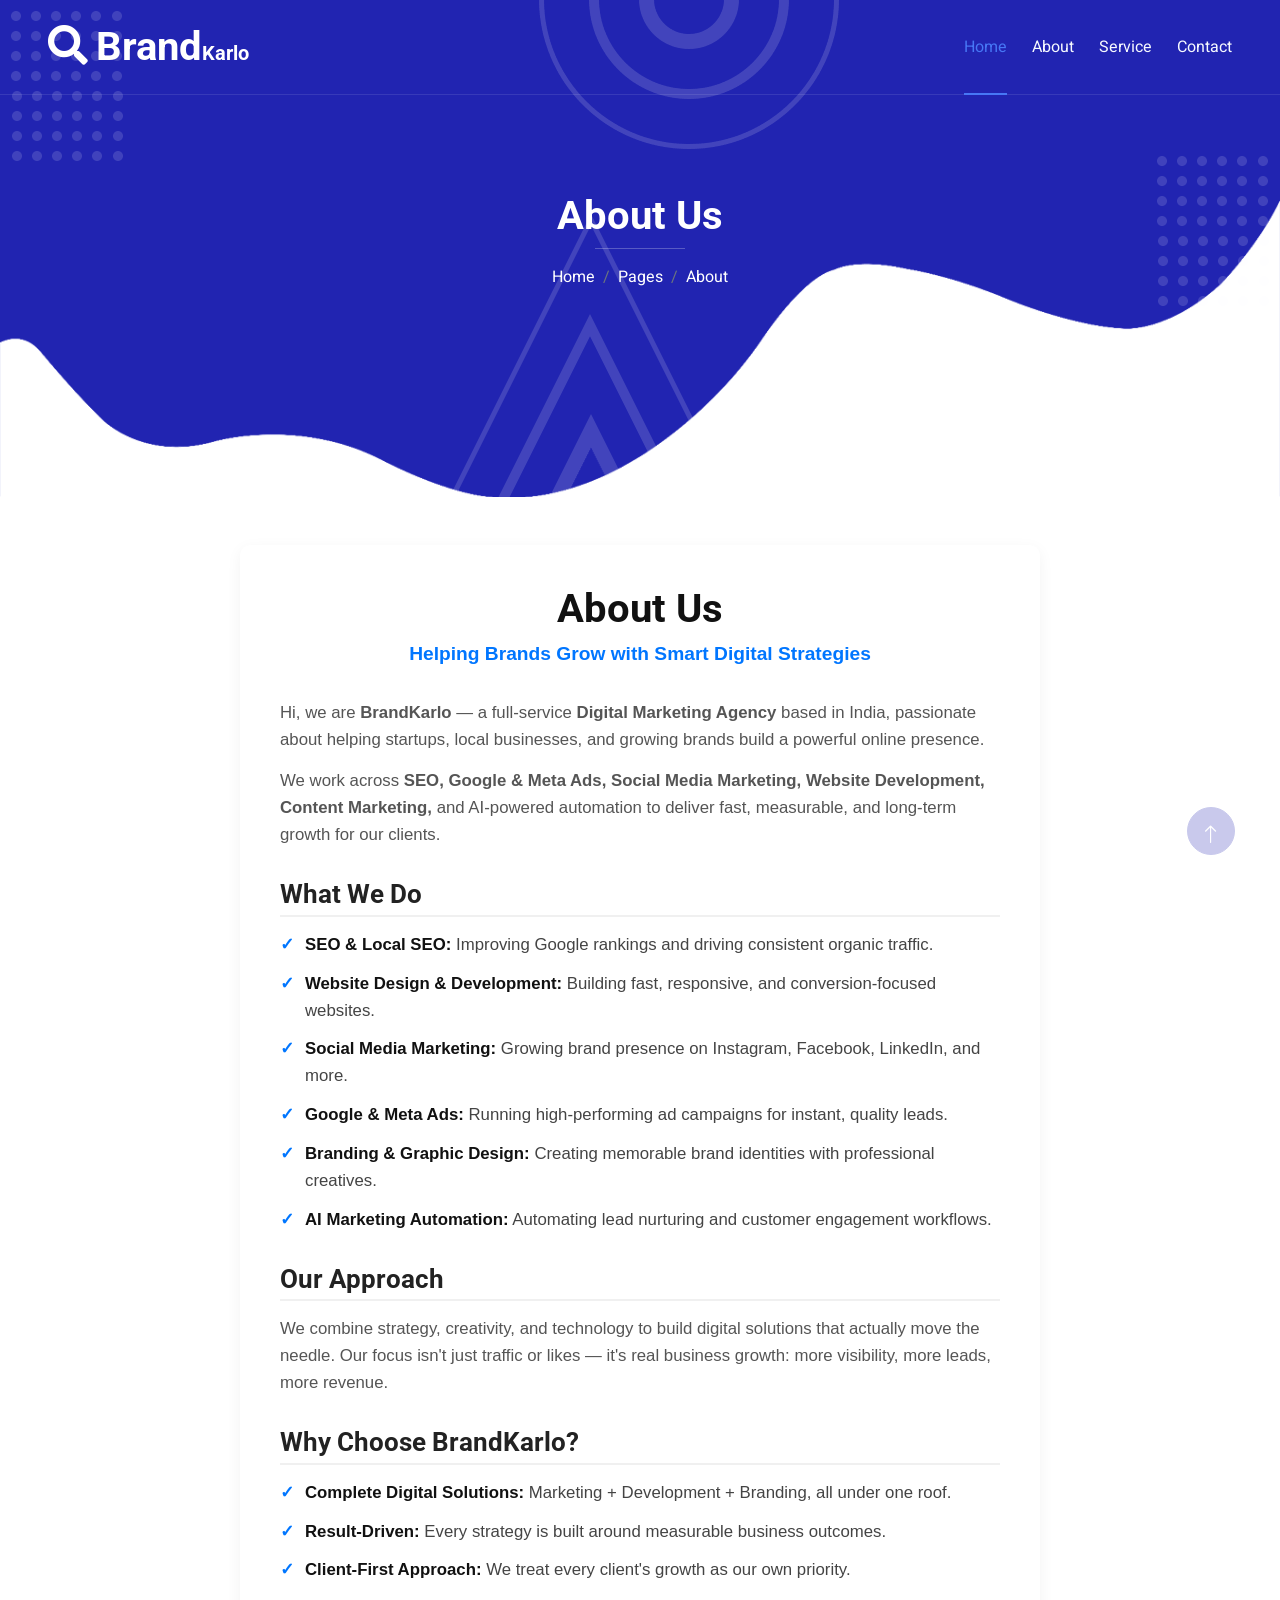
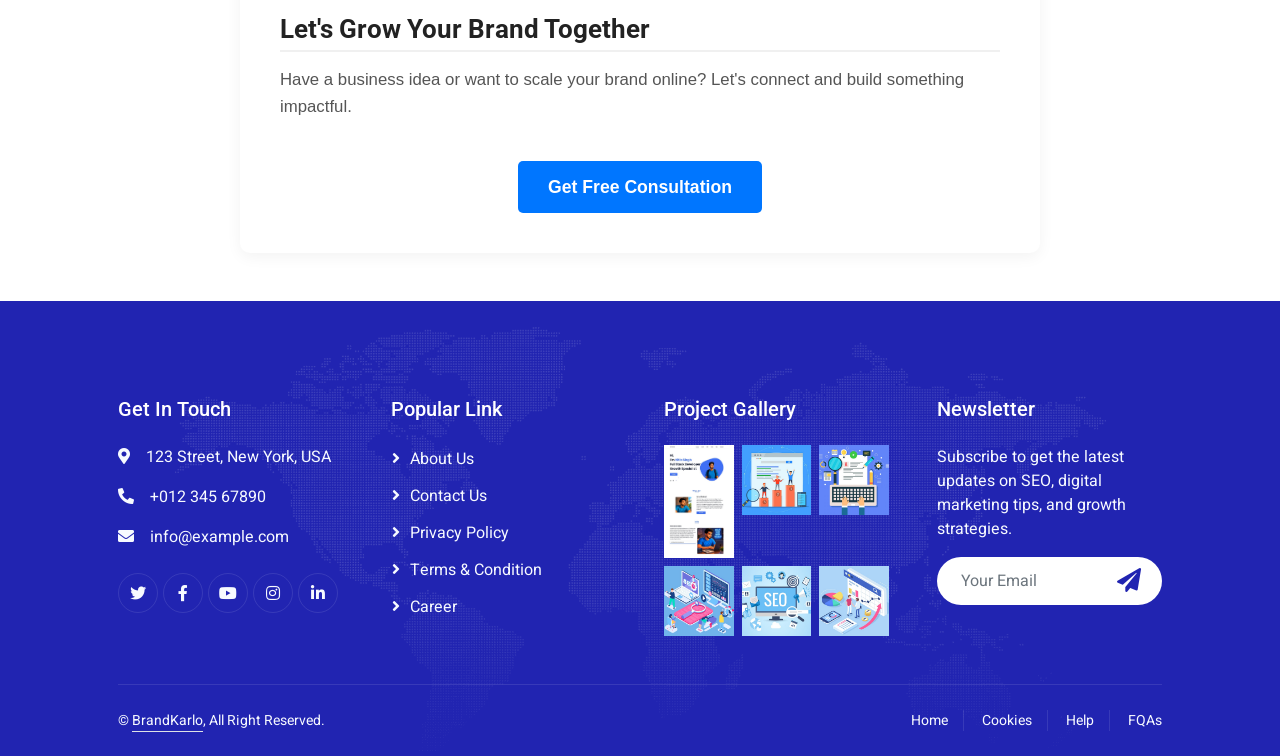
==== about.html @ 1438491d "add menu" ====
<!DOCTYPE html>
<html lang="en">

<head>
    <meta charset="utf-8">
    <title>Boost Your Brand with the Top - Digital Marketing Agency </title>
    <meta content="width=device-width, initial-scale=1.0" name="viewport">
    <meta content="" name="keywords">
    <meta content="" name="description">

    <!-- Favicon -->
    <link href="img/favicon.ico" rel="icon">

    <!-- Google Web Fonts -->
    <link rel="preconnect" href="https://fonts.googleapis.com">
    <link rel="preconnect" href="https://fonts.gstatic.com" crossorigin>
    <link href="https://fonts.googleapis.com/css2?family=Heebo:wght@400;500&family=Roboto:wght@400;500;700&display=swap" rel="stylesheet"> 

    <!-- Icon Font Stylesheet -->
    <link href="https://cdnjs.cloudflare.com/ajax/libs/font-awesome/5.10.0/css/all.min.css" rel="stylesheet">
    <link href="https://cdn.jsdelivr.net/npm/bootstrap-icons@1.4.1/font/bootstrap-icons.css" rel="stylesheet">

    <!-- Libraries Stylesheet -->
    <link href="lib/animate/animate.min.css" rel="stylesheet">

    <!-- Customized Bootstrap Stylesheet -->
    <link href="css/bootstrap.min.css" rel="stylesheet">

    <!-- Template Stylesheet -->
    <link href="css/style.css" rel="stylesheet">
</head>

<body>
    <div class="container-fluid bg-white p-0">
        <!-- Spinner Start -->
        <div id="spinner" class="show bg-white position-fixed translate-middle w-100 vh-100 top-50 start-50 d-flex align-items-center justify-content-center">
            <div class="spinner-grow text-primary" style="width: 3rem; height: 3rem;" role="status">
                <span class="sr-only">Loading...</span>
            </div>
        </div>
        <!-- Spinner End -->


        <!-- Navbar & Hero Start -->
        <div class="container-fluid position-relative p-0">
            <nav class="navbar navbar-expand-lg navbar-light px-4 px-lg-5 py-3 py-lg-0">
                <a href="" class="navbar-brand p-0">
                    <h1 class="m-0"><i class="fa fa-search me-2"></i>Brand<span class="fs-5">Karlo</span></h1>
                    <!-- <img src="img/logo.png" alt="Logo"> -->
                </a>
                <button class="navbar-toggler" type="button" data-bs-toggle="collapse" data-bs-target="#navbarCollapse">
                    <span class="fa fa-bars"></span>
                </button>
                <div class="collapse navbar-collapse" id="navbarCollapse">
                    <div class="navbar-nav ms-auto py-0">
                        <a href="index.html" class="nav-item nav-link active">Home</a>
                        <a href="about.html" class="nav-item nav-link">About</a>
                        <a href="service.html" class="nav-item nav-link">Service</a>
                        <!-- <a href="project.html" class="nav-item nav-link">Project</a> -->
                        <a href="contact.html" class="nav-item nav-link">Contact</a>
                    </div>
                    </div>
            </nav>


            <div class="container-fluid py-5 bg-primary hero-header mb-5">
                <div class="container my-5 py-5 px-lg-5">
                    <div class="row g-5 py-5">
                        <div class="col-12 text-center">
                            <h1 class="text-white animated zoomIn">About Us</h1>
                            <hr class="bg-white mx-auto mt-0" style="width: 90px;">
                            <nav aria-label="breadcrumb">
                                <ol class="breadcrumb justify-content-center">
                                    <li class="breadcrumb-item"><a class="text-white" href="#">Home</a></li>
                                    <li class="breadcrumb-item"><a class="text-white" href="#">Pages</a></li>
                                    <li class="breadcrumb-item text-white active" aria-current="page">About</li>
                                </ol>
                            </nav>
                        </div>
                    </div>
                </div>
            </div>
        </div>
        <!-- Navbar & Hero End -->






        <div class="ns-about-container">
    <h1>About Us</h1>
    <div class="subtitle">
        Helping Brands Grow with Smart Digital Strategies
    </div>
    
    <p>
        Hi, we are <strong>BrandKarlo</strong> — a full-service 
        <strong>Digital Marketing Agency</strong> based in India, passionate about helping startups, local businesses, and growing brands build a powerful online presence.
    </p>

    <p>
        We work across <strong>SEO, Google & Meta Ads, Social Media Marketing, Website Development, Content Marketing,</strong> and AI-powered automation to deliver fast, measurable, and long-term growth for our clients.
    </p>


    <h2>What We Do</h2>

    <ul>
        <li>
            <strong>SEO & Local SEO:</strong> 
            Improving Google rankings and driving consistent organic traffic.
        </li>

        <li>
            <strong>Website Design & Development:</strong>
            Building fast, responsive, and conversion-focused websites.
        </li>

        <li>
            <strong>Social Media Marketing:</strong>
            Growing brand presence on Instagram, Facebook, LinkedIn, and more.
        </li>

        <li>
            <strong>Google & Meta Ads:</strong>
            Running high-performing ad campaigns for instant, quality leads.
        </li>

        <li>
            <strong>Branding & Graphic Design:</strong>
            Creating memorable brand identities with professional creatives.
        </li>

        <li>
            <strong>AI Marketing Automation:</strong>
            Automating lead nurturing and customer engagement workflows.
        </li>
    </ul>


    <h2>Our Approach</h2>

    <p>
        We combine strategy, creativity, and technology to build digital solutions that actually move the needle.
        Our focus isn't just traffic or likes — it's real business growth: more visibility, more leads, more revenue.
    </p>


    <h2>Why Choose BrandKarlo?</h2>

    <ul>
        <li>
            <strong>Complete Digital Solutions:</strong>
            Marketing + Development + Branding, all under one roof.
        </li>

        <li>
            <strong>Result-Driven:</strong>
            Every strategy is built around measurable business outcomes.
        </li>

        <li>
            <strong>Client-First Approach:</strong>
            We treat every client's growth as our own priority.
        </li>
    </ul>


    <h2>Let's Grow Your Brand Together</h2>

    <p>
        Have a business idea or want to scale your brand online?
        Let's connect and build something impactful.
    </p>

    <div class="btn-container">
        <a href="/contactus.html" class="cta-btn">
            Get Free Consultation
        </a>
    </div>

</div>









        

        <!-- Footer Start -->
        <div class="container-fluid bg-primary text-light footer mt-5 pt-5 wow fadeIn" data-wow-delay="0.1s">
            <div class="container py-5 px-lg-5">
                <div class="row g-5">
                    <div class="col-md-6 col-lg-3">
                        <h5 class="text-white mb-4">Get In Touch</h5>
                        <p><i class="fa fa-map-marker-alt me-3"></i>123 Street, New York, USA</p>
                        <p><i class="fa fa-phone-alt me-3"></i>+012 345 67890</p>
                        <p><i class="fa fa-envelope me-3"></i>info@example.com</p>
                        <div class="d-flex pt-2">
                            <a class="btn btn-outline-light btn-social" href=""><i class="fab fa-twitter"></i></a>
                            <a class="btn btn-outline-light btn-social" href=""><i class="fab fa-facebook-f"></i></a>
                            <a class="btn btn-outline-light btn-social" href=""><i class="fab fa-youtube"></i></a>
                            <a class="btn btn-outline-light btn-social" href=""><i class="fab fa-instagram"></i></a>
                            <a class="btn btn-outline-light btn-social" href=""><i class="fab fa-linkedin-in"></i></a>
                        </div>
                    </div>
                    <div class="col-md-6 col-lg-3">
                        <h5 class="text-white mb-4">Popular Link</h5>
                        <a class="btn btn-link" href="">About Us</a>
                        <a class="btn btn-link" href="">Contact Us</a>
                        <a class="btn btn-link" href="">Privacy Policy</a>
                        <a class="btn btn-link" href="">Terms & Condition</a>
                        <a class="btn btn-link" href="">Career</a>
                    </div>
                    <div class="col-md-6 col-lg-3">
                        <h5 class="text-white mb-4">Project Gallery</h5>
                        <div class="row g-2">
                            <div class="col-4">
                                <img class="img-fluid" src="img/portfolio-1.jpg" alt="Image">
                            </div>
                            <div class="col-4">
                                <img class="img-fluid" src="img/portfolio-2.jpg" alt="Image">
                            </div>
                            <div class="col-4">
                                <img class="img-fluid" src="img/portfolio-3.jpg" alt="Image">
                            </div>
                            <div class="col-4">
                                <img class="img-fluid" src="img/portfolio-4.jpg" alt="Image">
                            </div>
                            <div class="col-4">
                                <img class="img-fluid" src="img/portfolio-5.jpg" alt="Image">
                            </div>
                            <div class="col-4">
                                <img class="img-fluid" src="img/portfolio-6.jpg" alt="Image">
                            </div>
                        </div>
                    </div>
                    <div class="col-md-6 col-lg-3">
                        <h5 class="text-white mb-4">Newsletter</h5>
                        <p>Subscribe to get the latest updates on SEO, digital marketing tips, and growth strategies.</p>
                        <div class="position-relative w-100 mt-3">
                            <input class="form-control border-0 rounded-pill w-100 ps-4 pe-5" type="text" placeholder="Your Email" style="height: 48px;">
                            <button type="button" class="btn shadow-none position-absolute top-0 end-0 mt-1 me-2"><i class="fa fa-paper-plane text-primary fs-4"></i></button>
                        </div>
                    </div>
                </div>
            </div>
            <div class="container px-lg-5">
                <div class="copyright">
                    <div class="row">
                        <div class="col-md-6 text-center text-md-start mb-3 mb-md-0">
                            &copy; <a class="border-bottom" href="#">BrandKarlo</a>, All Right Reserved. 
                        </div>
                        <div class="col-md-6 text-center text-md-end">
                            <div class="footer-menu">
                                <a href="">Home</a>
                                <a href="">Cookies</a>
                                <a href="">Help</a>
                                <a href="">FQAs</a>
                            </div>
                        </div>
                    </div>
                </div>
            </div>
        </div>
        <!-- Footer End -->


        <!-- Back to Top -->
        <a href="#" class="btn btn-lg btn-primary btn-lg-square back-to-top pt-2"><i class="bi bi-arrow-up"></i></a>
    </div>

    <!-- JavaScript Libraries -->
    <script src="https://code.jquery.com/jquery-3.4.1.min.js"></script>
    <script src="https://cdn.jsdelivr.net/npm/bootstrap@5.0.0/dist/js/bootstrap.bundle.min.js"></script>
    <script src="lib/wow/wow.min.js"></script>
    <script src="lib/easing/easing.min.js"></script>
    <script src="lib/waypoints/waypoints.min.js"></script>

    <!-- Template Javascript -->
    <script src="js/main.js"></script>
</body>

</html>
---- css/style.css ----
/********** Template CSS **********/
:root {
    --primary: #2124B1;
    --secondary: #4777F5;
    --light: #F7FAFF;
    --dark: #1D1D27;
}


/*** Spinner ***/
#spinner {
    opacity: 0;
    visibility: hidden;
    transition: opacity .5s ease-out, visibility 0s linear .5s;
    z-index: 99999;
}

#spinner.show {
    transition: opacity .5s ease-out, visibility 0s linear 0s;
    visibility: visible;
    opacity: 1;
}

.back-to-top {
    position: fixed;
    display: none;
    right: 45px;
    bottom: 45px;
    z-index: 99;
}


/*** Heading ***/
h1,
h2,
h3,
.fw-bold {
    font-weight: 700 !important;
}

h4,
h5,
h6,
.fw-medium {
    font-weight: 500 !important;
}


/*** Button ***/
.btn {
    font-weight: 500;
    transition: .5s;
}

.btn-square {
    width: 38px;
    height: 38px;
}

.btn-sm-square {
    width: 32px;
    height: 32px;
}

.btn-lg-square {
    width: 48px;
    height: 48px;
}

.btn-square,
.btn-sm-square,
.btn-lg-square {
    padding: 0;
    display: flex;
    align-items: center;
    justify-content: center;
    font-weight: normal;
    border-radius: 50px;
}


/*** Navbar ***/
.navbar-light .navbar-nav .nav-link {
    position: relative;
    margin-left: 25px;
    padding: 35px 0;
    color: var(--light) !important;
    outline: none;
    transition: .5s;
}

.sticky-top.navbar-light .navbar-nav .nav-link {
    padding: 20px 0;
    color: var(--dark) !important;
}

.navbar-light .navbar-nav .nav-link:hover,
.navbar-light .navbar-nav .nav-link.active {
    color: var(--secondary) !important;
}

.navbar-light .navbar-brand h1 {
    color: #FFFFFF;
}

.navbar-light .navbar-brand img {
    max-height: 60px;
    transition: .5s;
}

.sticky-top.navbar-light .navbar-brand img {
    max-height: 45px;
}

@media (max-width: 991.98px) {
    .sticky-top.navbar-light {
        position: relative;
        background: #FFFFFF;
    }

    .navbar-light .navbar-collapse {
        margin-top: 15px;
        border-top: 1px solid #DDDDDD;
    }

    .navbar-light .navbar-nav .nav-link,
    .sticky-top.navbar-light .navbar-nav .nav-link {
        padding: 10px 0;
        margin-left: 0;
        color: var(--dark) !important;
    }

    .navbar-light .navbar-brand h1 {
        color: var(--primary);
    }

    .navbar-light .navbar-brand img {
        max-height: 45px;
    }
}

@media (min-width: 992px) {
    .navbar-light {
        position: absolute;
        width: 100%;
        top: 0;
        left: 0;
        border-bottom: 1px solid rgba(256, 256, 256, .1);
        z-index: 999;
    }
    
    .sticky-top.navbar-light {
        position: fixed;
        background: #FFFFFF;
    }

    .navbar-light .navbar-nav .nav-link::before {
        position: absolute;
        content: "";
        width: 0;
        height: 2px;
        bottom: -1px;
        left: 50%;
        background: var(--secondary);
        transition: .5s;
    }

    .navbar-light .navbar-nav .nav-link:hover::before,
    .navbar-light .navbar-nav .nav-link.active::before {
        width: 100%;
        left: 0;
    }

    .navbar-light .navbar-nav .nav-link.nav-contact::before {
        display: none;
    }

    .sticky-top.navbar-light .navbar-brand h1 {
        color: var(--primary);
    }
}


/*** Hero Header ***/
.hero-header {
    background:
        url(../img/bg-dot.png),
        url(../img/bg-dot.png),
        url(../img/bg-round.png),
        url(../img/bg-tree.png),
        url(../img/bg-bottom-hero.png);
    background-position:
        10px 10px,
        bottom 190px right 10px,
        left 55% top -1px,
        left 45% bottom -1px,
        center bottom -1px;
    background-repeat: no-repeat;
    background-size:
        auto,
        auto,
        auto,
        auto,
        100% auto;
}


/*** Section Title ***/
.section-title::before {
    position: absolute;
    content: "";
    width: 45px;
    height: 4px;
    bottom: 0;
    left: 0;
    background: var(--dark);
}

.section-title::after {
    position: absolute;
    content: "";
    width: 4px;
    height: 4px;
    bottom: 0;
    left: 50px;
    background: var(--dark);
}

.section-title.text-center::before {
    left: 50%;
    margin-left: -25px;
}

.section-title.text-center::after {
    left: 50%;
    margin-left: 25px;
}

.section-title h6::before,
.section-title h6::after {
    position: absolute;
    content: "";
    width: 10px;
    height: 10px;
    top: 2px;
    left: 0;
    background: rgba(33, 66, 177, .5);
}

.section-title h6::after {
    top: 5px;
    left: 3px;
}


/*** Service ***/
.service-item {
    position: relative;
    height: 350px;
    padding: 30px 25px;
    background: #FFFFFF;
    box-shadow: 0 0 45px rgba(0, 0, 0, .08);
    transition: .5s;
}

.service-item:hover {
    background: var(--primary);
}

.service-item .service-icon {
    margin: 0 auto 20px auto;
    width: 90px;
    height: 90px;
    display: flex;
    align-items: center;
    justify-content: center;
    color: var(--light);
    background: url(../img/icon-shape-primary.png) center center no-repeat;
    transition: .5s;
}

.service-item:hover .service-icon {
    color: var(--primary);
    background: url(../img/icon-shape-white.png);
}

.service-item h5,
.service-item p {
    transition: .5s;
}

.service-item:hover h5,
.service-item:hover p {
    color: var(--light);
}

.service-item a.btn {
    position: relative;
    display: flex;
    color: var(--primary);
    transition: .5s;
    z-index: 1;
}

.service-item:hover a.btn {
    color: var(--primary);
}

.service-item a.btn::before {
    position: absolute;
    content: "";
    width: 35px;
    height: 35px;
    top: 0;
    left: 0;
    border-radius: 35px;
    background: #DDDDDD;
    transition: .5s;
    z-index: -1;
}

.service-item:hover a.btn::before {
    width: 100%;
    background: var(--light);
}


/*** Project Portfolio ***/
.portfolio-overlay {
    position: absolute;
    display: flex;
    flex-direction: column;
    justify-content: center;
    width: 100%;
    height: 100%;
    padding: 30px;
    top: 0;
    left: 0;
    background: var(--primary);
    transition: .5s;
    z-index: 1;
    opacity: 0;
}

.portfolio-item:hover .portfolio-overlay {
    opacity: 1;
}

.portfolio-item .btn {
    position: absolute;
    width: 90px;
    height: 90px;
    top: 0px;
    right: 0px;
    display: flex;
    align-items: center;
    justify-content: center;
    background: url(../img/icon-shape-white.png) center center no-repeat;
    border: none;
    transition: .5s;
    opacity: 0;
    z-index: 2;
}

.portfolio-item:hover .btn {
    opacity: 1;
    transition-delay: .15s;
}


/*** Footer ***/
.footer {
    background: url(../img/footer.png) center center no-repeat;
    background-size: contain;
}

.footer .btn.btn-social {
    margin-right: 5px;
    width: 40px;
    height: 40px;
    display: flex;
    align-items: center;
    justify-content: center;
    color: var(--light);
    border: 1px solid rgba(256, 256, 256, .1);
    border-radius: 40px;
    transition: .3s;
}

.footer .btn.btn-social:hover {
    color: var(--primary);
}

.footer .btn.btn-link {
    display: block;
    margin-bottom: 10px;
    padding: 0;
    text-align: left;
    color: var(--light);
    font-weight: normal;
    transition: .3s;
}

.footer .btn.btn-link::before {
    position: relative;
    content: "\f105";
    font-family: "Font Awesome 5 Free";
    font-weight: 900;
    margin-right: 10px;
}

.footer .btn.btn-link:hover {
    letter-spacing: 1px;
    box-shadow: none;
}

.footer .copyright {
    padding: 25px 0;
    font-size: 14px;
    border-top: 1px solid rgba(256, 256, 256, .1);
}

.footer .copyright a {
    color: var(--light);
}

.footer .footer-menu a {
    margin-right: 15px;
    padding-right: 15px;
    border-right: 1px solid rgba(255, 255, 255, .1);
}

.footer .footer-menu a:last-child {
    margin-right: 0;
    padding-right: 0;
    border-right: none;
}




  


  .ns-about-container {
        max-width: 800px;
        margin: 40px auto;
        background: #ffffff;
        padding: 40px;
        border-radius: 10px;
        box-shadow: 0 4px 15px rgba(0,0,0,0.05);
        font-family: 'Segoe UI', Tahoma, Geneva, Verdana, sans-serif;
        line-height: 1.6;
        color: #333;
    }
    .ns-about-container h1 {
        font-size: 2.5rem;
        color: #111;
        margin-bottom: 5px;
        text-align: center;
    }
    .ns-about-container .subtitle {
        font-size: 1.2rem;
        color: #0076ff;
        font-weight: 600;
        text-align: center;
        margin-bottom: 30px;
    }
    .ns-about-container h2 {
        font-size: 1.6rem;
        color: #222;
        margin-top: 30px;
        margin-bottom: 15px;
        border-bottom: 2px solid #f0f0f0;
        padding-bottom: 5px;
    }
    .ns-about-container p {
        margin-bottom: 15px;
        font-size: 1.05rem;
        color: #555;
    }
    .ns-about-container ul {
        list-style: none;
        margin-bottom: 25px;
        padding: 0;
    }
    .ns-about-container li {
        position: relative;
        padding-left: 25px;
        margin-bottom: 12px;
        font-size: 1.05rem;
        color: #444;
    }
    .ns-about-container li::before {
        content: "✓";
        position: absolute;
        left: 0;
        color: #0076ff;
        font-weight: bold;
    }
    .ns-about-container li strong {
        color: #111;
    }
    .ns-about-container .btn-container {
        text-align: center;
        margin-top: 40px;
    }
    .ns-about-container .cta-btn {
        display: inline-block;
        background-color: #0076ff;
        color: #fff;
        padding: 12px 30px;
        font-size: 1.1rem;
        font-weight: 600;
        text-decoration: none;
        border-radius: 5px;
        transition: background 0.3s ease;
    }
    .ns-about-container .cta-btn:hover {
        background-color: #0056b3;
    }
    @media (max-width: 600px) {
        .ns-about-container {
            padding: 20px;
            margin: 20px 10px;
        }
        .ns-about-container h1 {
            font-size: 2rem;
        }
    }






/* ---------- Section ---------- */
.portfolio {
  padding: 90px 0 100px;
}

/* ---------- Header ---------- */
.portfolio-header {
  text-align: center;
  max-width: 720px;
  margin: 0 auto 44px;
}

.badge {
  display: inline-block;
  background: #e4e9fb;
  color: #4f5df0;
  font-size: 13px;
  font-weight: 700;
  letter-spacing: 0.06em;
  padding: 7px 18px;
  border-radius: 999px;
  margin-bottom: 22px;
}

.title {
  font-size: 44px;
  font-weight: 800;
  line-height: 1.15;
  letter-spacing: -0.02em;
  color: #0b1220;
  margin-bottom: 18px;
}

.subtitle {
  font-size: 16.5px;
  line-height: 1.6;
  color: #64748b;
}

/* ---------- Filters ---------- */
.filters {
  display: flex;
  justify-content: center;
  flex-wrap: wrap;
  gap: 6px;
  background: #ffffff;
  border-radius: 16px;
  padding: 8px;
  width: fit-content;
  margin: 0 auto 48px;
  box-shadow: 0 1px 3px rgba(15, 23, 42, 0.06);
}

.filter-btn {
  display: inline-flex;
  align-items: center;
  gap: 8px;
  border: none;
  background: transparent;
  font-family: inherit;
  font-size: 14.5px;
  font-weight: 600;
  color: #475569;
  padding: 11px 18px;
  border-radius: 11px;
  cursor: pointer;
  white-space: nowrap;
  transition: background 0.2s ease, color 0.2s ease;
}

.filter-btn .icon {
  width: 17px;
  height: 17px;
  flex-shrink: 0;
  display: block;
}

.filter-btn:hover:not(.active) {
  background: #f1f5f9;
  color: #1e293b;
}

.filter-btn.active {
  background: #3f5efb;
  color: #ffffff;
  box-shadow: 0 4px 12px rgba(63, 94, 251, 0.35);
}

/* img-based icons are flat PNG/SVG files with a fixed dark stroke,
   so when the tab is active we flip them white with a filter instead
   of relying on currentColor (which <img> can't inherit). */
.filter-btn.active .icon {
  filter: brightness(0) invert(1);
}

/* ---------- Grid ---------- */
.projects-grid {
  display: grid;
  grid-template-columns: repeat(3, 1fr);
  gap: 26px;
}

/* ---------- Card ---------- */
.card {
  background: #ffffff;
  border-radius: 18px;
  overflow: hidden;
  box-shadow: 0 1px 2px rgba(15, 23, 42, 0.05);
  border: 1px solid #eef0f4;
  display: flex;
  flex-direction: column;
  transition: transform 0.25s ease, box-shadow 0.25s ease;
}

.card:hover {
  transform: translateY(-4px);
  box-shadow: 0 16px 32px rgba(15, 23, 42, 0.1);
}

.card-preview {
  position: relative;
  height: 230px;
  overflow: hidden;
}

.tag {
  position: absolute;
  top: 14px;
  right: 14px;
  background: rgba(15, 23, 42, 0.85);
  color: #fff;
  font-size: 12px;
  font-weight: 600;
  padding: 5px 12px;
  border-radius: 999px;
  z-index: 5;
}

.card-body {
  padding: 22px 22px 6px;
  flex-grow: 1;
}

.card-meta {
  display: flex;
  align-items: center;
  gap: 10px;
  margin-bottom: 12px;
}

.meta-icon {
  width: 34px;
  height: 34px;
  border-radius: 50%;
  display: flex;
  align-items: center;
  justify-content: center;
  flex-shrink: 0;
}

.meta-icon img { width: 17px; height: 17px; display: block; }

.meta-blue    { background: #e6ecff; color: #3f5efb; }
.meta-green   { background: #e3f8ea; color: #16a34a; }
.meta-purple  { background: #f0e9ff; color: #7c3aed; }
.meta-yellow  { background: #fef4d9; color: #d69e04; }
.meta-emerald { background: #dff5ec; color: #059669; }
.meta-orange  { background: #ffe9d6; color: #ea7c1f; }

.meta-label { font-size: 13.5px; font-weight: 600; }
.meta-label-blue    { color: #3f5efb; }
.meta-label-green   { color: #16a34a; }
.meta-label-purple  { color: #7c3aed; }
.meta-label-yellow  { color: #d69e04; }
.meta-label-emerald { color: #059669; }
.meta-label-orange  { color: #ea7c1f; }

.card-title {
  font-size: 20px;
  font-weight: 700;
  margin-bottom: 8px;
  color: #0b1220;
}

.card-desc {
  font-size: 14px;
  line-height: 1.6;
  color: #64748b;
  margin-bottom: 20px;
}

.card-footer {
  padding: 16px 22px 22px;
  border-top: 1px solid #f1f3f7;
}

.view-link {
  display: inline-flex;
  align-items: center;
  gap: 6px;
  font-size: 14.5px;
  font-weight: 700;
  color: #3f5efb;
  text-decoration: none;
}

.view-link .arrow {
  transition: transform 0.2s ease;
}

.view-link:hover .arrow {
  transform: translateX(4px);
}

/* ---------- Preview 1: Website ---------- */
.preview-website {
  background: #f4f6f9;
  padding: 20px 24px;
}

.mock-nav {
  display: flex;
  align-items: center;
  gap: 16px;
  margin-bottom: 30px;
}

.mock-dot {
  width: 10px;
  height: 10px;
  border-radius: 3px;
  background: #3f5efb;
}

.mock-links {
  display: flex;
  gap: 14px;
}

.mock-links span {
  width: 34px;
  height: 6px;
  border-radius: 3px;
  background: #cbd5e1;
}

.mock-body {
  display: flex;
  align-items: center;
  justify-content: space-between;
}

.mock-text p {
  font-size: 15px;
  font-weight: 700;
  color: #0b1220;
  line-height: 1.3;
}

.mock-text .hi { font-weight: 500; color: #475569; }

.accent-blue { color: #3f5efb; }

.mock-cta {
  display: inline-block;
  margin-top: 12px;
  background: #3f5efb;
  color: #fff;
  font-size: 11.5px;
  font-weight: 700;
  padding: 7px 16px;
  border-radius: 7px;
}

.mock-avatar { flex-shrink: 0; }

.avatar-circle {
  width: 100px;
  height: 100px;
  border-radius: 50%;
  background: #3f5efb;
  display: flex;
  align-items: flex-end;
  justify-content: center;
  overflow: hidden;
}

.avatar-circle img { width: 90px; height: 90px; display: block; }

/* ---------- Preview 2: Shopify ---------- */
.preview-shopify {
  background: linear-gradient(135deg, #1a2b6d, #24399c);
  padding: 0;
  color: #fff;
}

.mock-topbar {
  display: flex;
  align-items: center;
  justify-content: space-between;
  background: #24399c;
  padding: 14px 22px;
  font-size: 13px;
  font-weight: 700;
}

.mock-shop-body {
  padding: 22px 24px;
}

.mock-shop-body h4 {
  font-size: 22px;
  font-weight: 800;
  line-height: 1.25;
  margin-bottom: 10px;
}

.accent-red { color: #ff6b6b; }

.mock-shop-body p {
  font-size: 12.5px;
  color: #c7d0f0;
  line-height: 1.5;
  max-width: 220px;
  margin-bottom: 16px;
}

.shop-cta { background: #ff6b6b; }

/* ---------- Preview 3: SEO ---------- */
.preview-seo {
  background: radial-gradient(circle at 30% 20%, #2c1e63, #120a2e 70%);
  padding: 24px;
  color: #fff;
  position: relative;
}

.mock-seo-body h4 {
  font-size: 21px;
  font-weight: 800;
  line-height: 1.35;
  margin-bottom: 16px;
}

.accent-blue-light { color: #7ea6ff; }

.mock-btn-row { display: flex; gap: 8px; }

.seo-cta { margin-top: 0; background: #3f5efb; }

.mock-cta-outline {
  display: inline-flex;
  align-items: center;
  border: 1px solid rgba(255,255,255,0.4);
  color: #fff;
  font-size: 11.5px;
  font-weight: 700;
  padding: 7px 16px;
  border-radius: 7px;
}

.seo-card-stat {
  position: absolute;
  background: #fff;
  color: #0b1220;
  border-radius: 10px;
  padding: 10px 14px;
  box-shadow: 0 6px 16px rgba(0,0,0,0.25);
  font-size: 11px;
}

.stat-top {
  top: 40px;
  right: 20px;
  width: 110px;
}

.stat-bottom {
  bottom: 20px;
  right: 40px;
  display: flex;
  flex-direction: column;
  gap: 2px;
}

.stat-label { display: block; color: #64748b; font-weight: 600; margin-bottom: 4px; }
.stat-value { color: #16a34a; font-weight: 800; font-size: 16px; }
.mini-chart { width: 100%; height: 24px; }

/* ---------- Preview 4: Google Ads ---------- */
.preview-ads {
  background: #eef1ff;
  padding: 20px 22px;
}

.mock-ads-header {
  display: flex;
  justify-content: space-between;
  align-items: center;
  margin-bottom: 18px;
}

.ads-logo { font-size: 13px; font-weight: 700; color: #4f46e5; }
.ads-menu { color: #94a3b8; }

.mock-ads-stats {
  display: grid;
  grid-template-columns: repeat(4, 1fr);
  gap: 8px;
  margin-bottom: 16px;
}

.ads-stat {
  background: #fff;
  border-radius: 8px;
  padding: 8px 6px;
  text-align: center;
  box-shadow: 0 1px 2px rgba(0,0,0,0.05);
}

.ads-num { display: block; font-size: 13px; font-weight: 800; color: #0b1220; }
.ads-lbl { font-size: 9px; color: #94a3b8; font-weight: 600; }

.ads-chart { width: 100%; height: 60px; }

/* ---------- Preview 5: Branding ---------- */
.preview-branding {
  background: #0e1712;
  display: flex;
  align-items: center;
  justify-content: center;
}

.mock-jar {
  display: flex;
  flex-direction: column;
  align-items: center;
}

.jar-lid {
  width: 70px;
  height: 16px;
  background: #1b241d;
  border-radius: 4px 4px 0 0;
  border: 1px solid #2d3a2f;
}

.jar-body {
  width: 92px;
  height: 92px;
  background: #14201a;
  border-radius: 50%;
  border: 1px solid #2d3a2f;
  display: flex;
  align-items: center;
  justify-content: center;
}

.jar-label {
  width: 46px;
  height: 46px;
  border-radius: 50%;
  background: #0e1712;
  display: flex;
  flex-direction: column;
  align-items: center;
  justify-content: center;
  gap: 2px;
}

.jar-label img { width: 22px; height: 22px; display: block; }

.jar-label span {
  font-size: 5.5px;
  letter-spacing: 0.06em;
  color: #4ade80;
  font-weight: 700;
}

/* ---------- Preview 6: Social Media ---------- */
.preview-social {
  background: linear-gradient(135deg, #ff9a3c, #ff6b35);
  padding: 22px 24px;
  position: relative;
  color: #fff;
  display: flex;
  align-items: center;
}

.mock-social-text h4 {
  font-size: 21px;
  font-weight: 800;
  line-height: 1.3;
  max-width: 55%;
}

.phone-stack {
  position: absolute;
  right: 24px;
  bottom: -20px;
  width: 90px;
  height: 150px;
}

.phone {
  position: absolute;
  width: 62px;
  height: 128px;
  border-radius: 14px;
  background: #1e293b;
  border: 3px solid #0b1220;
}

.phone-back {
  right: 26px;
  top: 8px;
  transform: rotate(-8deg);
  opacity: 0.85;
}

.phone-front {
  right: 0;
  top: 0;
  transform: rotate(6deg);
}

.phone-notch {
  width: 22px;
  height: 4px;
  background: #0b1220;
  border-radius: 3px;
  margin: 6px auto 0;
}

/* ---------- Responsive ---------- */
@media (max-width: 980px) {
  .projects-grid { grid-template-columns: repeat(2, 1fr); }
}

@media (max-width: 680px) {
  .title { font-size: 32px; }
  .projects-grid { grid-template-columns: 1fr; }
  .filters {
    width: 100%;
    overflow-x: auto;
    justify-content: flex-start;
  }
}












/* ---------- Section ---------- */
.why-choose {
  position: relative;
  padding: 90px 0 100px;
  background: linear-gradient(180deg, #f9f8fe 0%, #f1eefc 100%);
  overflow: hidden;
}

/* decorative dot grids */
.dots {
  position: absolute;
  top: 110px;
  opacity: 0.7;
  pointer-events: none;
}

.dots-left { left: 6%; }
.dots-right { right: 6%; }

@media (max-width: 900px) {
  .dots { display: none; }
}

/* ---------- Header ---------- */
.section-header {
  text-align: center;
  max-width: 700px;
  margin: 0 auto 56px;
  position: relative;
  z-index: 2;
}

.badge {
  display: inline-flex;
  align-items: center;
  gap: 8px;
  background: #ede9fe;
  color: #2124b1;
  font-size: 13px;
  font-weight: 700;
  letter-spacing: 0.06em;
  padding: 8px 18px;
  border-radius: 999px;
  margin-bottom: 26px;
}

.badge-dot {
  width: 7px;
  height: 7px;
  border-radius: 50%;
  background: #5f61da;
  display: inline-block;
}

.title {
  font-size: 46px;
  font-weight: 800;
  line-height: 1.15;
  letter-spacing: -0.02em;
  color: #0b1220;
  margin-bottom: 18px;
}

.gradient-text {
  background: linear-gradient(90deg, #2124b1, #5d5fe9);
  -webkit-background-clip: text;
  background-clip: text;
  color: transparent;
}

.subtitle {
  font-size: 17px;
  line-height: 1.65;
  color: #55607a;
}

.subtitle b {
  color: #560bcf;
  font-weight: 700;
}

/* ---------- Grid ---------- */
.cards-grid {
  position: relative;
  z-index: 2;
  display: grid;
  grid-template-columns: repeat(3, 1fr);
  gap: 24px;
}

/* ---------- Card ---------- */
.feature-card {
  background: #ffffff;
  border-radius: 18px;
  padding: 34px 30px 32px;
  border: 1px solid #eee9fb;
  box-shadow: 0 4px 14px rgba(109, 40, 217, 0.05);
  transition: transform 0.25s ease, box-shadow 0.25s ease;
}

.feature-card:hover {
  transform: translateY(-4px);
  box-shadow: 0 16px 32px rgba(109, 40, 217, 0.12);
}

.icon-circle {
  width: 68px;
  height: 68px;
  border-radius: 50%;
  background: #ede9fe;
  display: flex;
  align-items: center;
  justify-content: center;
  margin-bottom: 26px;
}

.icon-circle img {
  width: 34px;
  height: 34px;
  display: block;
}

.card-title {
  font-size: 21px;
  font-weight: 800;
  color: #0b1220;
  margin-bottom: 12px;
}

.underline {
  display: block;
  width: 34px;
  height: 3px;
  border-radius: 2px;
  background: linear-gradient(90deg, #6d28d9, #a855f7);
  margin-bottom: 18px;
}

.card-desc {
  font-size: 15px;
  line-height: 1.65;
  color: #64748b;
}

/* ---------- Responsive ---------- */
@media (max-width: 980px) {
  .cards-grid { grid-template-columns: repeat(2, 1fr); }
  .title { font-size: 36px; }
}

@media (max-width: 640px) {
  .cards-grid { grid-template-columns: 1fr; }
  .title { font-size: 30px; }
  .subtitle { font-size: 15.5px; }
}
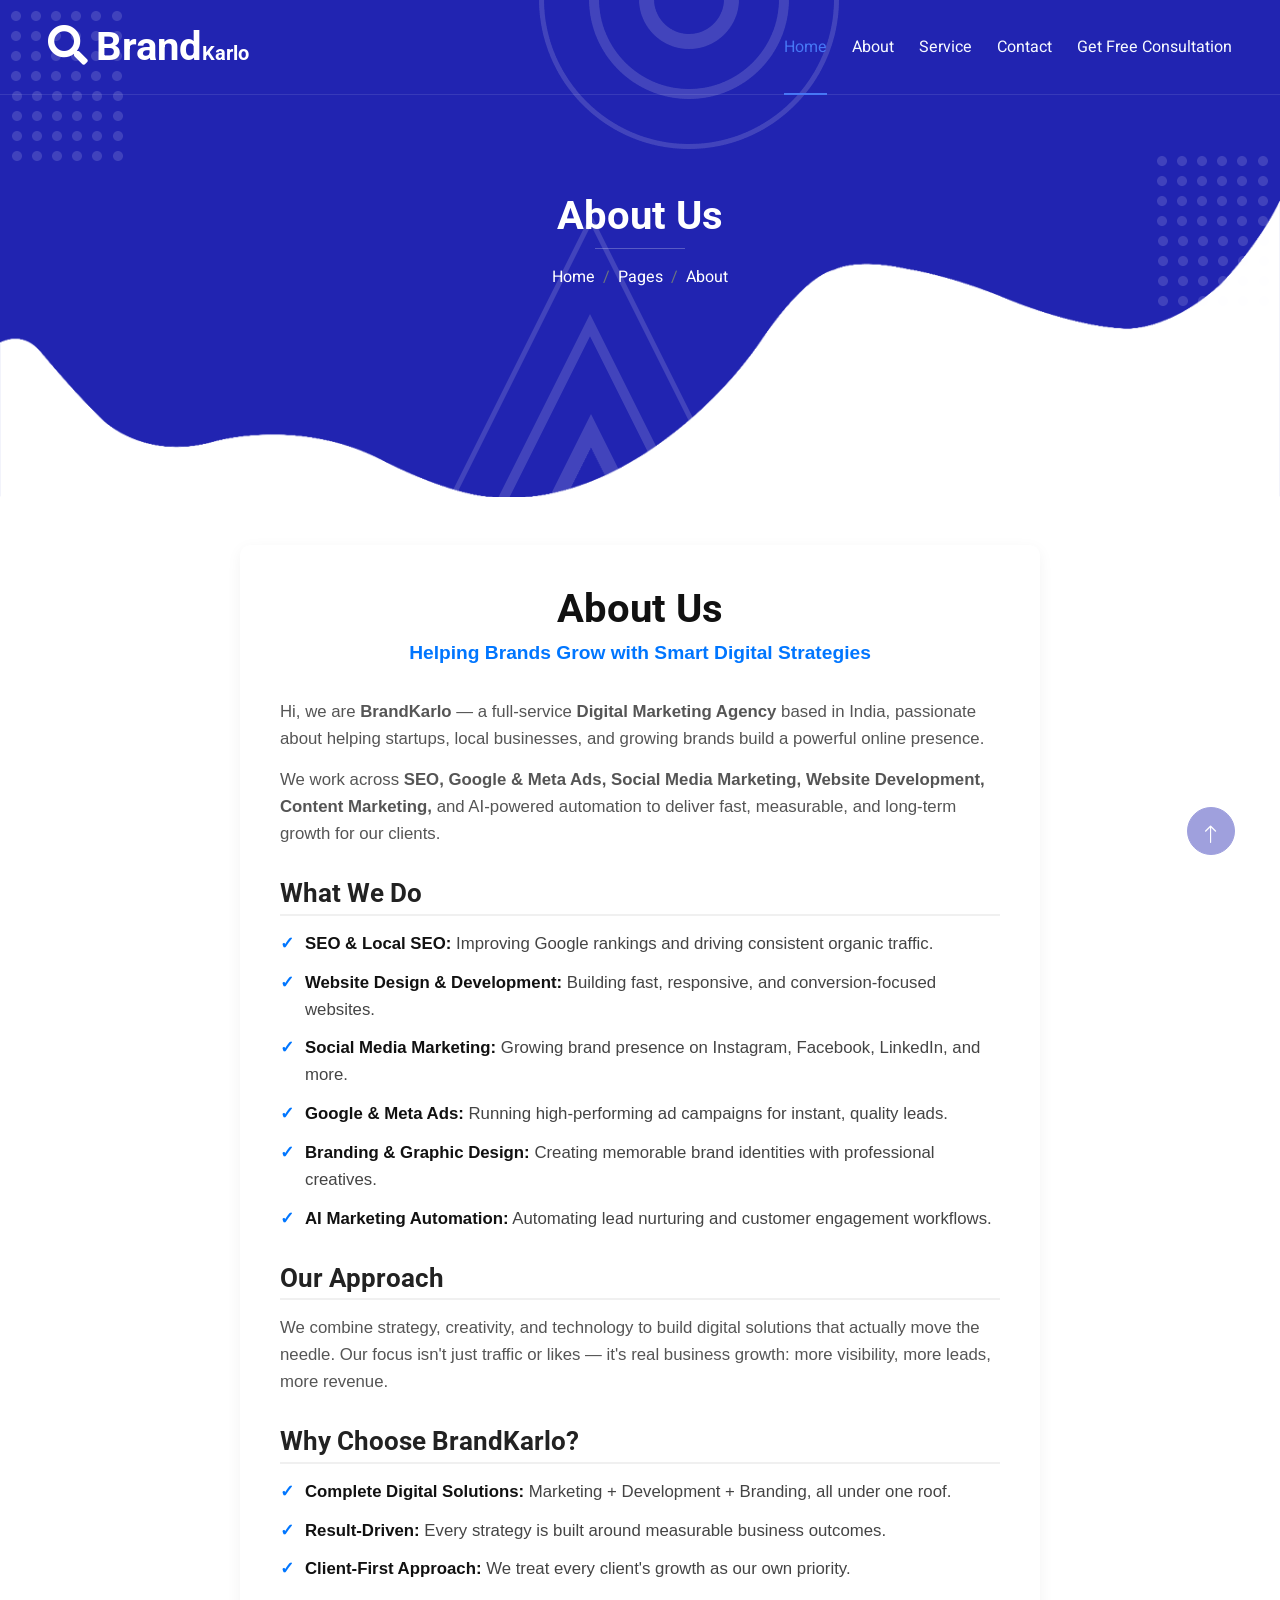
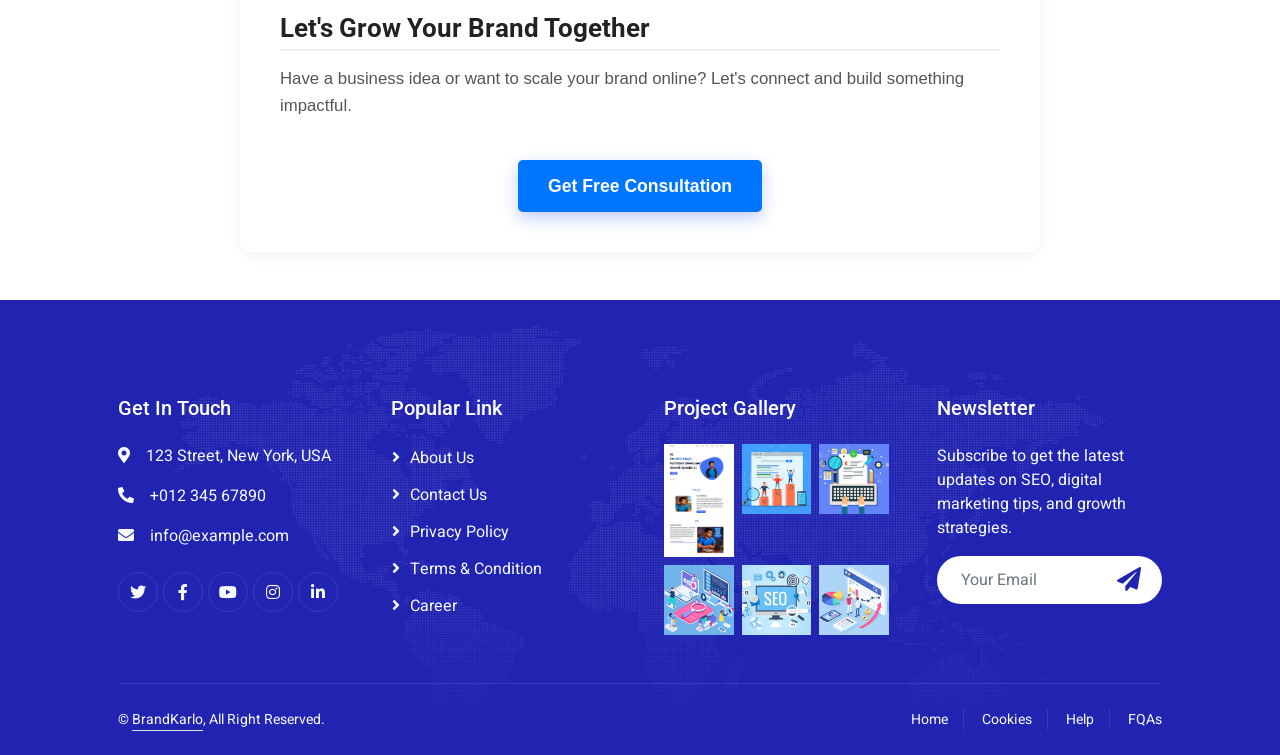
==== commit 25ab1f0e: "add get consultant page" ====
--- a/about.html
+++ b/about.html
@@ -58,6 +58,7 @@
                         <a href="service.html" class="nav-item nav-link">Service</a>
                         <!-- <a href="project.html" class="nav-item nav-link">Project</a> -->
                         <a href="contact.html" class="nav-item nav-link">Contact</a>
+                        <a href="Get-Free-Consultation.html" class="nav-item nav-link">Get Free Consultation</a>
                     </div>
                     </div>
             </nav>
@@ -175,7 +176,7 @@
     </p>
 
     <div class="btn-container">
-        <a href="/contactus.html" class="cta-btn">
+        <a href="/Get-Free-Consultation.html" class="cta-btn">
             Get Free Consultation
         </a>
     </div>
--- a/css/style.css
+++ b/css/style.css
@@ -148,7 +148,7 @@
         border-bottom: 1px solid rgba(256, 256, 256, .1);
         z-index: 999;
     }
-    
+
     .sticky-top.navbar-light {
         position: fixed;
         background: #FFFFFF;
@@ -205,7 +205,7 @@
 }
 
 
-/*** Section Title ***/
+/*** Section Title (legacy template, kept as-is) ***/
 .section-title::before {
     position: absolute;
     content: "";
@@ -325,7 +325,9 @@
 }
 
 
-/*** Project Portfolio ***/
+/*** Project Portfolio (legacy template block — different markup than the
+     new .portfolio section below; names kept as .portfolio-item /
+     .portfolio-overlay so they never collide with the new section) ***/
 .portfolio-overlay {
     position: absolute;
     display: flex;
@@ -437,104 +439,104 @@
 }
 
 
-
-
-  
-
-
-  .ns-about-container {
-        max-width: 800px;
-        margin: 40px auto;
-        background: #ffffff;
-        padding: 40px;
-        border-radius: 10px;
-        box-shadow: 0 4px 15px rgba(0,0,0,0.05);
-        font-family: 'Segoe UI', Tahoma, Geneva, Verdana, sans-serif;
-        line-height: 1.6;
-        color: #333;
+/*** About block (already namespaced under .ns-about-container, left as-is) ***/
+.ns-about-container {
+    max-width: 800px;
+    margin: 40px auto;
+    background: #ffffff;
+    padding: 40px;
+    border-radius: 10px;
+    box-shadow: 0 4px 15px rgba(0,0,0,0.05);
+    font-family: 'Segoe UI', Tahoma, Geneva, Verdana, sans-serif;
+    line-height: 1.6;
+    color: #333;
+}
+.ns-about-container h1 {
+    font-size: 2.5rem;
+    color: #111;
+    margin-bottom: 5px;
+    text-align: center;
+}
+.ns-about-container .subtitle {
+    font-size: 1.2rem;
+    color: #0076ff;
+    font-weight: 600;
+    text-align: center;
+    margin-bottom: 30px;
+}
+.ns-about-container h2 {
+    font-size: 1.6rem;
+    color: #222;
+    margin-top: 30px;
+    margin-bottom: 15px;
+    border-bottom: 2px solid #f0f0f0;
+    padding-bottom: 5px;
+}
+.ns-about-container p {
+    margin-bottom: 15px;
+    font-size: 1.05rem;
+    color: #555;
+}
+.ns-about-container ul {
+    list-style: none;
+    margin-bottom: 25px;
+    padding: 0;
+}
+.ns-about-container li {
+    position: relative;
+    padding-left: 25px;
+    margin-bottom: 12px;
+    font-size: 1.05rem;
+    color: #444;
+}
+.ns-about-container li::before {
+    content: "✓";
+    position: absolute;
+    left: 0;
+    color: #0076ff;
+    font-weight: bold;
+}
+.ns-about-container li strong {
+    color: #111;
+}
+.ns-about-container .btn-container {
+    text-align: center;
+    margin-top: 40px;
+}
+.ns-about-container .cta-btn {
+    display: inline-block;
+    background-color: #0076ff;
+    color: #fff;
+    padding: 12px 30px;
+    font-size: 1.1rem;
+    font-weight: 600;
+    text-decoration: none;
+    border-radius: 5px;
+    transition: background 0.3s ease;
+}
+.ns-about-container .cta-btn:hover {
+    background-color: #0056b3;
+}
+@media (max-width: 600px) {
+    .ns-about-container {
+        padding: 20px;
+        margin: 20px 10px;
     }
     .ns-about-container h1 {
-        font-size: 2.5rem;
-        color: #111;
-        margin-bottom: 5px;
-        text-align: center;
+        font-size: 2rem;
     }
-    .ns-about-container .subtitle {
-        font-size: 1.2rem;
-        color: #0076ff;
-        font-weight: 600;
-        text-align: center;
-        margin-bottom: 30px;
-    }
-    .ns-about-container h2 {
-        font-size: 1.6rem;
-        color: #222;
-        margin-top: 30px;
-        margin-bottom: 15px;
-        border-bottom: 2px solid #f0f0f0;
-        padding-bottom: 5px;
-    }
-    .ns-about-container p {
-        margin-bottom: 15px;
-        font-size: 1.05rem;
-        color: #555;
-    }
-    .ns-about-container ul {
-        list-style: none;
-        margin-bottom: 25px;
-        padding: 0;
-    }
-    .ns-about-container li {
-        position: relative;
-        padding-left: 25px;
-        margin-bottom: 12px;
-        font-size: 1.05rem;
-        color: #444;
-    }
-    .ns-about-container li::before {
-        content: "✓";
-        position: absolute;
-        left: 0;
-        color: #0076ff;
-        font-weight: bold;
-    }
-    .ns-about-container li strong {
-        color: #111;
-    }
-    .ns-about-container .btn-container {
-        text-align: center;
-        margin-top: 40px;
-    }
-    .ns-about-container .cta-btn {
-        display: inline-block;
-        background-color: #0076ff;
-        color: #fff;
-        padding: 12px 30px;
-        font-size: 1.1rem;
-        font-weight: 600;
-        text-decoration: none;
-        border-radius: 5px;
-        transition: background 0.3s ease;
-    }
-    .ns-about-container .cta-btn:hover {
-        background-color: #0056b3;
-    }
-    @media (max-width: 600px) {
-        .ns-about-container {
-            padding: 20px;
-            margin: 20px 10px;
-        }
-        .ns-about-container h1 {
-            font-size: 2rem;
-        }
-    }
-
-
-
-
-
-
-/* ---------- Section ---------- */
+}
+
+
+/* =======================================================================
+   PORTFOLIO SECTION
+   All classes below that used to be bare (.badge, .title, .subtitle,
+   .card-title, .card-desc, .card-footer) are now scoped under
+   ".portfolio" so they no longer clash with the same class names used
+   in the Why-Choose and Testimonials sections further down.
+   In your HTML, make sure the section wrapper is: <section class="portfolio">
+   ======================================================================= */
+
 .portfolio {
   padding: 90px 0 100px;
 }
@@ -546,7 +548,7 @@
   margin: 0 auto 44px;
 }
 
-.badge {
+.portfolio .badge {
   display: inline-block;
   background: #e4e9fb;
   color: #4f5df0;
@@ -558,7 +560,7 @@
   margin-bottom: 22px;
 }
 
-.title {
+.portfolio .title {
   font-size: 44px;
   font-weight: 800;
   line-height: 1.15;
@@ -567,7 +569,7 @@
   margin-bottom: 18px;
 }
 
-.subtitle {
+.portfolio .subtitle {
   font-size: 16.5px;
   line-height: 1.6;
   color: #64748b;
@@ -637,7 +639,7 @@
 }
 
 /* ---------- Card ---------- */
-.card {
+.portfolio .card {
   background: #ffffff;
   border-radius: 18px;
   overflow: hidden;
@@ -648,7 +650,7 @@
   transition: transform 0.25s ease, box-shadow 0.25s ease;
 }
 
-.card:hover {
+.portfolio .card:hover {
   transform: translateY(-4px);
   box-shadow: 0 16px 32px rgba(15, 23, 42, 0.1);
 }
@@ -711,21 +713,21 @@
 .meta-label-emerald { color: #059669; }
 .meta-label-orange  { color: #ea7c1f; }
 
-.card-title {
+.portfolio .card-title {
   font-size: 20px;
   font-weight: 700;
   margin-bottom: 8px;
   color: #0b1220;
 }
 
-.card-desc {
+.portfolio .card-desc {
   font-size: 14px;
   line-height: 1.6;
   color: #64748b;
   margin-bottom: 20px;
 }
 
-.card-footer {
+.portfolio .card-footer {
   padding: 16px 22px 22px;
   border-top: 1px solid #f1f3f7;
 }
@@ -1074,7 +1076,7 @@
 }
 
 @media (max-width: 680px) {
-  .title { font-size: 32px; }
+  .portfolio .title { font-size: 32px; }
   .projects-grid { grid-template-columns: 1fr; }
   .filters {
     width: 100%;
@@ -1084,17 +1086,12 @@
 }
 
 
-
-
-
-
-
-
-
-
-
-
-/* ---------- Section ---------- */
+/* =======================================================================
+   WHY-CHOOSE SECTION
+   Scoped under ".why-choose" for the same reason as above.
+   In your HTML, the section wrapper must be: <section class="why-choose">
+   ======================================================================= */
+
 .why-choose {
   position: relative;
   padding: 90px 0 100px;
@@ -1103,22 +1100,22 @@
 }
 
 /* decorative dot grids */
-.dots {
+.why-choose .dots {
   position: absolute;
   top: 110px;
   opacity: 0.7;
   pointer-events: none;
 }
 
-.dots-left { left: 6%; }
-.dots-right { right: 6%; }
+.why-choose .dots-left { left: 6%; }
+.why-choose .dots-right { right: 6%; }
 
 @media (max-width: 900px) {
-  .dots { display: none; }
+  .why-choose .dots { display: none; }
 }
 
 /* ---------- Header ---------- */
-.section-header {
+.why-choose .section-header {
   text-align: center;
   max-width: 700px;
   margin: 0 auto 56px;
@@ -1126,7 +1123,7 @@
   z-index: 2;
 }
 
-.badge {
+.why-choose .badge {
   display: inline-flex;
   align-items: center;
   gap: 8px;
@@ -1148,7 +1145,7 @@
   display: inline-block;
 }
 
-.title {
+.why-choose .title {
   font-size: 46px;
   font-weight: 800;
   line-height: 1.15;
@@ -1164,13 +1161,13 @@
   color: transparent;
 }
 
-.subtitle {
+.why-choose .subtitle {
   font-size: 17px;
   line-height: 1.65;
   color: #55607a;
 }
 
-.subtitle b {
+.why-choose .subtitle b {
   color: #560bcf;
   font-weight: 700;
 }
@@ -1216,7 +1213,7 @@
   display: block;
 }
 
-.card-title {
+.feature-card .card-title {
   font-size: 21px;
   font-weight: 800;
   color: #0b1220;
@@ -1232,7 +1229,7 @@
   margin-bottom: 18px;
 }
 
-.card-desc {
+.feature-card .card-desc {
   font-size: 15px;
   line-height: 1.65;
   color: #64748b;
@@ -1241,11 +1238,692 @@
 /* ---------- Responsive ---------- */
 @media (max-width: 980px) {
   .cards-grid { grid-template-columns: repeat(2, 1fr); }
-  .title { font-size: 36px; }
+  .why-choose .title { font-size: 36px; }
 }
 
 @media (max-width: 640px) {
   .cards-grid { grid-template-columns: 1fr; }
-  .title { font-size: 30px; }
-  .subtitle { font-size: 15.5px; }
-}
+  .why-choose .title { font-size: 30px; }
+  .why-choose .subtitle { font-size: 15.5px; }
+}
+
+
+/* =======================================================================
+   TESTIMONIALS SECTION
+   Scoped under ".testimonials" for the same reason as above.
+   In your HTML, the section wrapper must be: <section class="testimonials">
+   ======================================================================= */
+
+.testimonials {
+  padding: 70px 0 90px;
+}
+
+/* ---------- Header ---------- */
+.testimonials .section-header {
+  text-align: center;
+  max-width: 720px;
+  margin: 0 auto 34px;
+}
+
+.testimonials .badge {
+  display: inline-block;
+  background: #e6ecff;
+  color: #2648e0;
+  font-size: 13px;
+  font-weight: 700;
+  letter-spacing: 0.06em;
+  padding: 8px 20px;
+  border-radius: 999px;
+  margin-bottom: 22px;
+}
+
+.testimonials .title {
+  font-size: 46px;
+  font-weight: 800;
+  line-height: 1.15;
+  letter-spacing: -0.02em;
+  color: #0b1220;
+  margin-bottom: 16px;
+}
+
+.accent-blue { color: #2f5bff; }
+
+.testimonials .subtitle {
+  font-size: 16.5px;
+  line-height: 1.6;
+  color: #64748b;
+}
+
+/* ---------- Stats Row ---------- */
+.stats-row {
+  display: flex;
+  align-items: center;
+  justify-content: center;
+  gap: 22px;
+  margin-bottom: 50px;
+  flex-wrap: wrap;
+}
+
+.stat {
+  display: flex;
+  align-items: center;
+  gap: 12px;
+}
+
+.stat-icon {
+  width: 44px;
+  height: 44px;
+  border-radius: 50%;
+  background: #2f5bff;
+  display: flex;
+  align-items: center;
+  justify-content: center;
+  flex-shrink: 0;
+}
+
+.stat-icon img { width: 20px; height: 20px; display: block; }
+
+.stat-text { display: flex; flex-direction: column; }
+
+.testimonials .stat-value {
+  font-size: 20px;
+  font-weight: 800;
+  color: #0b1220;
+  line-height: 1.2;
+}
+
+.testimonials .stat-label {
+  font-size: 13.5px;
+  color: #64748b;
+}
+
+.stat-divider {
+  width: 1px;
+  height: 40px;
+  background: #d8dde8;
+}
+
+/* ---------- Testimonial Carousel ---------- */
+.testimonial-viewport {
+  position: relative;
+  margin-bottom: 26px;
+}
+
+.track-mask {
+  overflow: hidden;
+}
+
+.testimonial-track {
+  display: flex;
+  width: 300%;
+  transition: transform 0.5s cubic-bezier(0.65, 0, 0.35, 1);
+}
+
+.testimonial-slide {
+  flex: 0 0 calc(100% / 3);
+  display: flex;
+  justify-content: center;
+  padding: 0 10px;
+}
+
+.testimonial-slide .testimonial-card {
+  width: 100%;
+  max-width: 620px;
+}
+
+/* Arrow buttons */
+.carousel-arrow {
+  position: absolute;
+  top: 50%;
+  transform: translateY(-50%);
+  width: 42px;
+  height: 42px;
+  border-radius: 50%;
+  border: 1px solid #e2e6f0;
+  background: #ffffff;
+  color: #2f5bff;
+  font-size: 24px;
+  line-height: 1;
+  cursor: pointer;
+  display: flex;
+  align-items: center;
+  justify-content: center;
+  box-shadow: 0 4px 12px rgba(15, 23, 42, 0.08);
+  z-index: 5;
+  transition: background 0.2s ease, transform 0.2s ease;
+}
+
+.carousel-arrow:hover {
+  background: #2f5bff;
+  color: #ffffff;
+}
+
+.arrow-prev { left: -6px; }
+.arrow-next { right: -6px; }
+
+.testimonial-card {
+  background: #ffffff;
+  border-radius: 18px;
+  padding: 28px 26px 24px;
+  border: 1px solid #eef0f4;
+  box-shadow: 0 1px 3px rgba(15, 23, 42, 0.04);
+  transition: transform 0.25s ease, box-shadow 0.25s ease;
+}
+
+.testimonial-card:hover {
+  transform: translateY(-4px);
+  box-shadow: 0 16px 32px rgba(15, 23, 42, 0.08);
+}
+
+.card-top {
+  display: flex;
+  align-items: flex-start;
+  justify-content: space-between;
+  margin-bottom: 20px;
+}
+
+.quote-icon { width: 34px; height: 26px; display: block; }
+
+.stars {
+  color: #f5a623;
+  font-size: 16px;
+  letter-spacing: 2px;
+}
+
+.client-info {
+  display: flex;
+  align-items: center;
+  gap: 14px;
+  margin-bottom: 18px;
+}
+
+.avatar {
+  width: 52px;
+  height: 52px;
+  border-radius: 50%;
+  object-fit: cover;
+  border: 2px solid #f1f3f8;
+}
+
+.client-name {
+  font-size: 16.5px;
+  font-weight: 700;
+  color: #0b1220;
+  margin-bottom: 2px;
+}
+
+.client-role {
+  font-size: 13.5px;
+  color: #2f5bff;
+  font-weight: 500;
+}
+
+.review-text {
+  font-size: 14.5px;
+  line-height: 1.65;
+  color: #475569;
+  margin-bottom: 22px;
+  padding-bottom: 20px;
+  border-bottom: 1px solid #f1f3f8;
+}
+
+.testimonials .card-footer {
+  display: flex;
+  align-items: center;
+  gap: 10px;
+}
+
+.check-icon {
+  width: 30px;
+  height: 30px;
+  background: #e6ecff;
+  border-radius: 50%;
+  padding: 7px;
+  display: block;
+  flex-shrink: 0;
+}
+
+.testimonials .card-footer span {
+  font-size: 13.5px;
+  font-weight: 600;
+  color: #334155;
+}
+
+/* ---------- Carousel Dots ---------- */
+.dots-nav {
+  display: flex;
+  justify-content: center;
+  gap: 8px;
+  margin-bottom: 44px;
+}
+
+.dot {
+  width: 9px;
+  height: 9px;
+  border-radius: 999px;
+  background: #d5dae5;
+  cursor: pointer;
+  transition: all 0.25s ease;
+}
+
+.dot.active {
+  width: 26px;
+  background: #2f5bff;
+}
+
+/* ---------- CTA Banner ---------- */
+.cta-banner {
+  background: #e8edfd;
+  border-radius: 20px;
+  padding: 30px 40px;
+  display: flex;
+  align-items: center;
+  justify-content: space-between;
+  flex-wrap: wrap;
+  gap: 20px;
+}
+
+.cta-left {
+  display: flex;
+  align-items: center;
+  gap: 18px;
+}
+
+.cta-icon {
+  width: 56px;
+  height: 56px;
+  border-radius: 50%;
+  background: #2f5bff;
+  display: flex;
+  align-items: center;
+  justify-content: center;
+  flex-shrink: 0;
+}
+
+.cta-icon img { width: 26px; height: 26px; display: block; }
+
+.cta-title {
+  font-size: 21px;
+  font-weight: 800;
+  color: #0b1220;
+  margin-bottom: 4px;
+}
+
+.cta-subtitle {
+  font-size: 14.5px;
+  color: #64748b;
+}
+
+.cta-btn {
+  display: inline-flex;
+  align-items: center;
+  gap: 10px;
+  background: #2f5bff;
+  color: #ffffff;
+  font-size: 15px;
+  font-weight: 700;
+  text-decoration: none;
+  padding: 14px 26px;
+  border-radius: 12px;
+  box-shadow: 0 6px 16px rgba(47, 91, 255, 0.3);
+  transition: transform 0.2s ease, box-shadow 0.2s ease;
+}
+
+.cta-btn:hover {
+  transform: translateY(-2px);
+  box-shadow: 0 10px 22px rgba(47, 91, 255, 0.38);
+}
+
+.cta-btn img { width: 16px; height: 16px; display: block; }
+
+/* ---------- Responsive ---------- */
+@media (max-width: 980px) {
+  .testimonials .title { font-size: 34px; }
+  .stats-row { gap: 16px; }
+}
+
+@media (max-width: 640px) {
+  .testimonials .title { font-size: 28px; }
+  .cta-banner { flex-direction: column; align-items: flex-start; }
+  .cta-btn { width: 100%; justify-content: center; }
+  .stat-divider { display: none; }
+  .carousel-arrow { width: 34px; height: 34px; font-size: 20px; }
+  .arrow-prev { left: 4px; }
+  .arrow-next { right: 4px; }
+  .testimonial-slide { padding: 0 40px; }
+}
+
+
+/* =======================================================================
+   GET FREE CONSULTATION SECTION
+   Scoped under ".consultation" so its .badge / .title / .subtitle /
+   .underline / .dots / form inputs don't clash with the sections above.
+   In your HTML, wrap the whole "Get Free Consultation" block like:
+   <section class="consultation"> ... everything below ... </section>
+   ======================================================================= */
+
+.consultation{
+  --c-purple: #6d28f5;
+  --c-purple-dark: #5a1fe0;
+  --c-purple-light: #ede9fe;
+  --c-text-dark: #111118;
+  --c-text-gray: #6b7280;
+  --c-border: #e5e7eb;
+  --c-bg: #faf9fc;
+
+  font-family: -apple-system, BlinkMacSystemFont, "Segoe UI", Roboto, Helvetica, Arial, sans-serif;
+  background: var(--c-bg);
+  color: var(--c-text-dark);
+  line-height: 1.5;
+}
+
+.consultation .c-wrapper{
+  max-width: 1400px;
+  margin: 0 auto;
+  padding: 48px 24px;
+  position: relative;
+  overflow: hidden;
+}
+
+.consultation .grid-layout{
+  display: grid;
+  grid-template-columns: 1.1fr 1fr;
+  gap: 60px;
+  align-items: start;
+  position: relative;
+  z-index: 1;
+}
+
+/* ---------- Left column ---------- */
+.consultation .badge{
+  display: inline-flex;
+  align-items: center;
+  gap: 8px;
+  background: var(--c-purple-light);
+  color: var(--c-purple);
+  font-weight: 600;
+  font-size: 14px;
+  padding: 8px 16px;
+  border-radius: 999px;
+  margin-bottom: 24px;
+}
+.consultation .badge svg{ flex-shrink: 0; }
+
+.consultation .dots{
+  position: absolute;
+  top: 48px;
+  right: calc(50% + 40px);
+  display: grid;
+  grid-template-columns: repeat(6, 1fr);
+  gap: 10px;
+}
+.consultation .dots span{
+  width: 5px;
+  height: 5px;
+  border-radius: 50%;
+  background: var(--c-purple);
+  opacity: 0.55;
+}
+
+.consultation h1{
+  font-size: 58px;
+  font-weight: 800;
+  line-height: 1.05;
+  letter-spacing: -1px;
+}
+.consultation h1 .accent{
+  color: var(--c-purple);
+  display: block;
+}
+.consultation .underline{
+  width: 56px;
+  height: 4px;
+  background: var(--c-purple);
+  border-radius: 2px;
+  margin: 22px 0 22px;
+}
+.consultation .subtitle{
+  color: var(--c-text-gray);
+  font-size: 17px;
+  max-width: 480px;
+  margin-bottom: 40px;
+}
+
+.consultation .features{
+  display: grid;
+  grid-template-columns: 1fr 1fr;
+  gap: 28px 32px;
+  margin-bottom: 36px;
+}
+.consultation .feature-icon{
+  width: 52px;
+  height: 52px;
+  border-radius: 14px;
+  background: var(--c-purple-light);
+  color: var(--c-purple);
+  display: flex;
+  align-items: center;
+  justify-content: center;
+  margin-bottom: 14px;
+}
+.consultation .feature h3{
+  font-size: 17px;
+  font-weight: 700;
+  margin-bottom: 6px;
+}
+.consultation .feature .mini-underline{
+  width: 24px;
+  height: 3px;
+  background: var(--c-purple);
+  border-radius: 2px;
+  margin-bottom: 10px;
+}
+.consultation .feature p{
+  color: var(--c-text-gray);
+  font-size: 14.5px;
+}
+
+.consultation .cta-strip{
+  background: #f2eefe;
+  border-radius: 16px;
+  padding: 20px 24px;
+  display: flex;
+  align-items: center;
+  gap: 18px;
+  justify-content: space-between;
+}
+.consultation .cta-strip-left{
+  display: flex;
+  align-items: center;
+  gap: 18px;
+}
+.consultation .cta-strip-icon{
+  width: 52px;
+  height: 52px;
+  border-radius: 14px;
+  background: #e4dbfc;
+  color: var(--c-purple);
+  display: flex;
+  align-items: center;
+  justify-content: center;
+  flex-shrink: 0;
+}
+.consultation .cta-strip h4{
+  font-size: 16.5px;
+  font-weight: 700;
+  margin-bottom: 3px;
+}
+.consultation .cta-strip p{
+  color: var(--c-text-gray);
+  font-size: 14px;
+}
+.consultation .cta-strip .arrow{
+  color: var(--c-purple);
+  flex-shrink: 0;
+}
+
+/* ---------- Right column: form ---------- */
+.consultation .form-card{
+  background: #fff;
+  border-radius: 20px;
+  box-shadow: 0 20px 50px rgba(30,20,70,0.08);
+  padding: 40px;
+}
+.consultation .form-header{
+  display: flex;
+  align-items: center;
+  gap: 16px;
+  margin-bottom: 32px;
+}
+.consultation .form-header-icon{
+  width: 56px;
+  height: 56px;
+  border-radius: 16px;
+  background: linear-gradient(135deg, var(--c-purple), var(--c-purple-dark));
+  display: flex;
+  align-items: center;
+  justify-content: center;
+  color: #fff;
+  flex-shrink: 0;
+}
+.consultation .form-header h2{
+  font-size: 21px;
+  font-weight: 800;
+  margin-bottom: 2px;
+}
+.consultation .form-header p{
+  color: var(--c-text-gray);
+  font-size: 14px;
+}
+
+.consultation .form-group{
+  margin-bottom: 20px;
+}
+.consultation .form-group label{
+  display: block;
+  font-weight: 600;
+  font-size: 14.5px;
+  margin-bottom: 8px;
+}
+.consultation .form-group label .req{
+  color: #ef4444;
+}
+.consultation .input-wrap{
+  position: relative;
+}
+.consultation .input-wrap svg{
+  position: absolute;
+  left: 14px;
+  top: 50%;
+  transform: translateY(-50%);
+  color: #9ca3af;
+  pointer-events: none;
+}
+.consultation input,
+.consultation select,
+.consultation textarea{
+  width: 100%;
+  border: 1.5px solid var(--c-border);
+  border-radius: 10px;
+  padding: 13px 16px 13px 42px;
+  font-size: 14.5px;
+  font-family: inherit;
+  color: var(--c-text-dark);
+  background: #fff;
+  outline: none;
+  transition: border-color .15s ease, box-shadow .15s ease;
+}
+.consultation textarea{
+  padding-left: 16px;
+  resize: vertical;
+  min-height: 90px;
+}
+.consultation select{
+  appearance: none;
+  -webkit-appearance: none;
+  padding-left: 16px;
+  padding-right: 40px;
+  color: var(--c-text-gray);
+  background-image: url("data:image/svg+xml;utf8,<svg xmlns='http://www.w3.org/2000/svg' width='16' height='16' fill='none' viewBox='0 0 24 24'><path stroke='%236b7280' stroke-width='2' stroke-linecap='round' stroke-linejoin='round' d='M6 9l6 6 6-6'/></svg>");
+  background-repeat: no-repeat;
+  background-position: right 16px center;
+}
+.consultation input::placeholder,
+.consultation textarea::placeholder{
+  color: #9ca3af;
+}
+.consultation input:focus,
+.consultation select:focus,
+.consultation textarea:focus{
+  border-color: var(--c-purple);
+  box-shadow: 0 0 0 3px rgba(109,40,245,0.12);
+}
+
+.consultation .submit-btn{
+  width: 100%;
+  background: linear-gradient(90deg, var(--c-purple), var(--c-purple-dark));
+  color: #fff;
+  border: none;
+  border-radius: 12px;
+  padding: 17px;
+  font-size: 16px;
+  font-weight: 700;
+  cursor: pointer;
+  display: flex;
+  align-items: center;
+  justify-content: center;
+  gap: 10px;
+  margin-top: 8px;
+  transition: transform .15s ease, box-shadow .15s ease;
+}
+.consultation .submit-btn:hover{
+  transform: translateY(-1px);
+  box-shadow: 0 10px 25px rgba(109,40,245,0.35);
+}
+.consultation .submit-btn:active{
+  transform: translateY(0);
+}
+
+.consultation .secure-note{
+  display: flex;
+  align-items: center;
+  justify-content: center;
+  gap: 6px;
+  color: var(--c-text-gray);
+  font-size: 13px;
+  margin-top: 16px;
+}
+.consultation .secure-note svg{ color: var(--c-purple); }
+
+/* ---------- Responsive ---------- */
+@media (max-width: 980px){
+  .consultation .grid-layout{
+    grid-template-columns: 1fr;
+    gap: 40px;
+  }
+  .consultation .dots{ display: none; }
+  .consultation h1{ font-size: 46px; }
+  .consultation .form-card{ padding: 30px; }
+}
+
+@media (max-width: 600px){
+  .consultation .c-wrapper{ padding: 28px 16px; }
+  .consultation h1{ font-size: 36px; }
+  .consultation .subtitle{ font-size: 15.5px; }
+  .consultation .features{
+    grid-template-columns: 1fr;
+    gap: 22px;
+  }
+  .consultation .cta-strip{
+    flex-direction: column;
+    align-items: flex-start;
+    gap: 16px;
+  }
+  .consultation .cta-strip .arrow{ display: none; }
+  .consultation .form-card{ padding: 22px; border-radius: 16px; }
+  .consultation .form-header{ gap: 12px; }
+  .consultation .form-header h2{ font-size: 18px; }
+  .consultation input,
+  .consultation select,
+  .consultation textarea{ font-size: 16px; } /* prevents iOS zoom */
+}
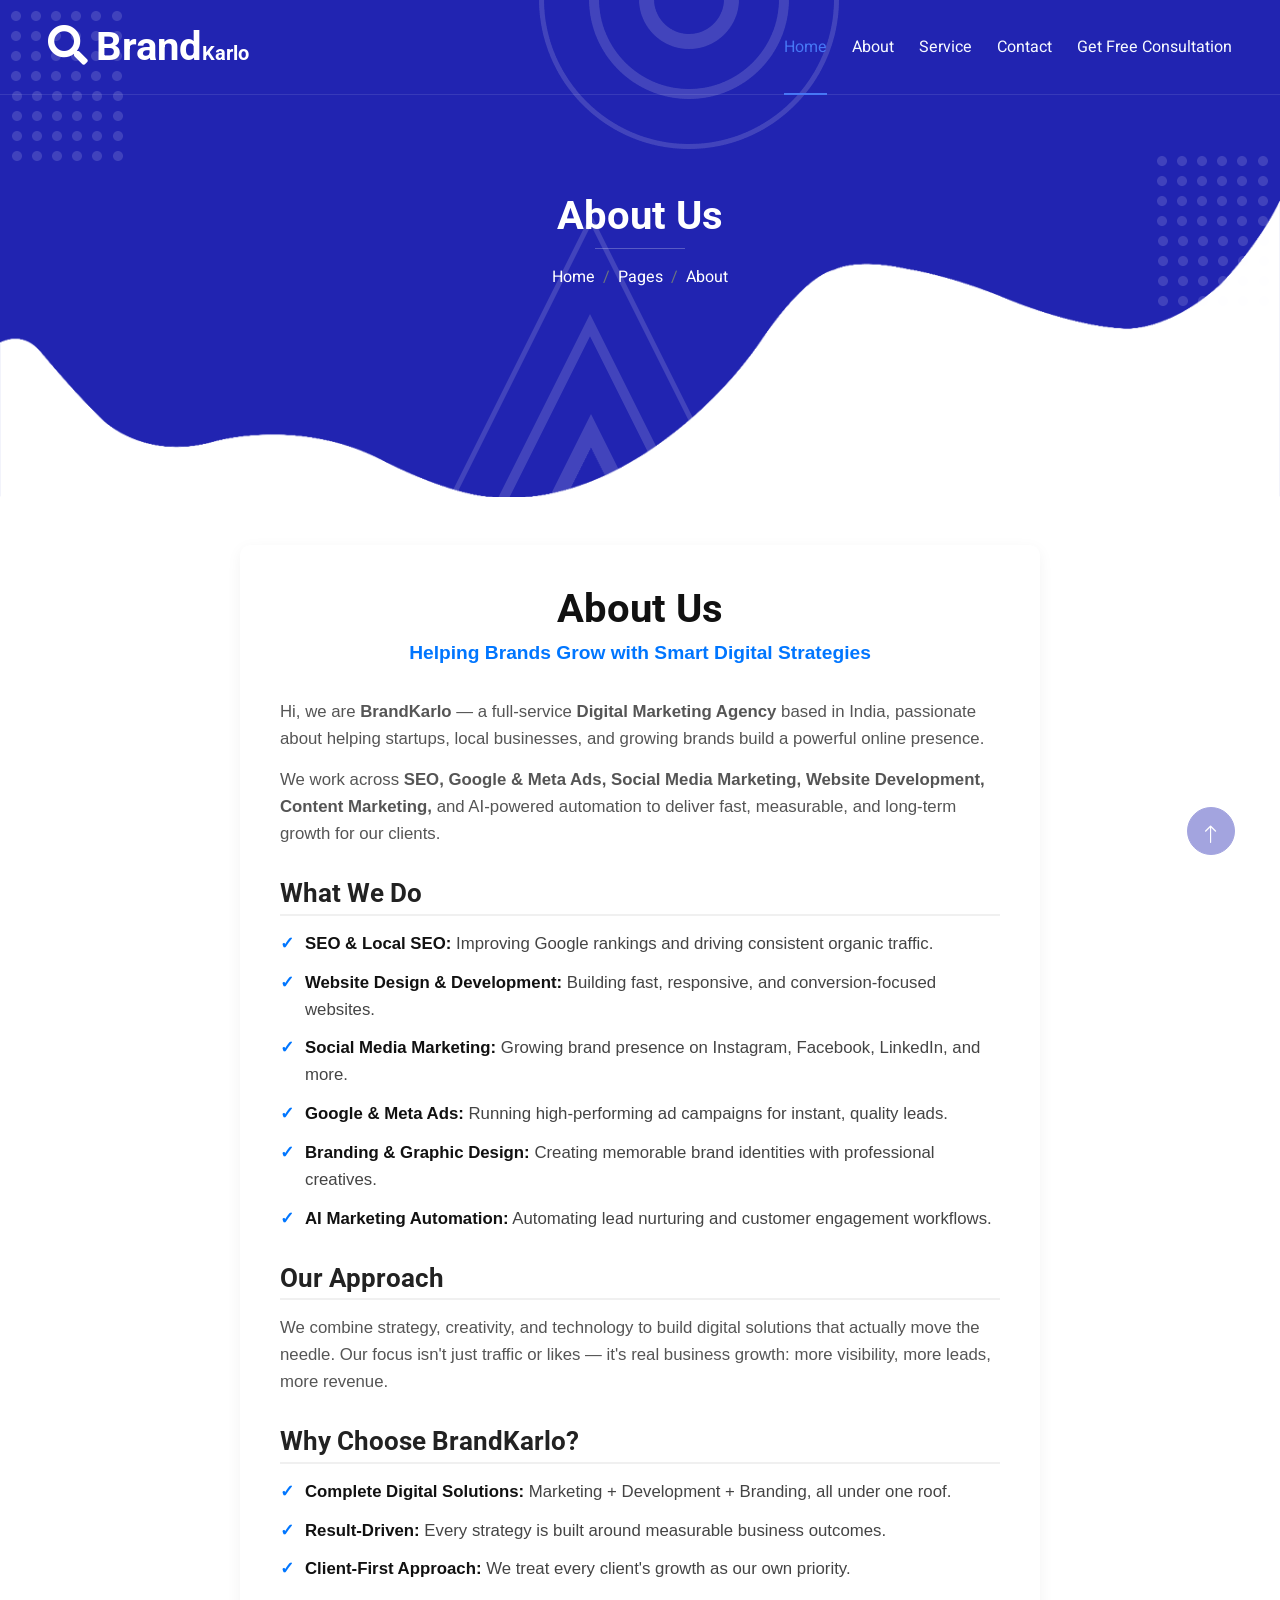
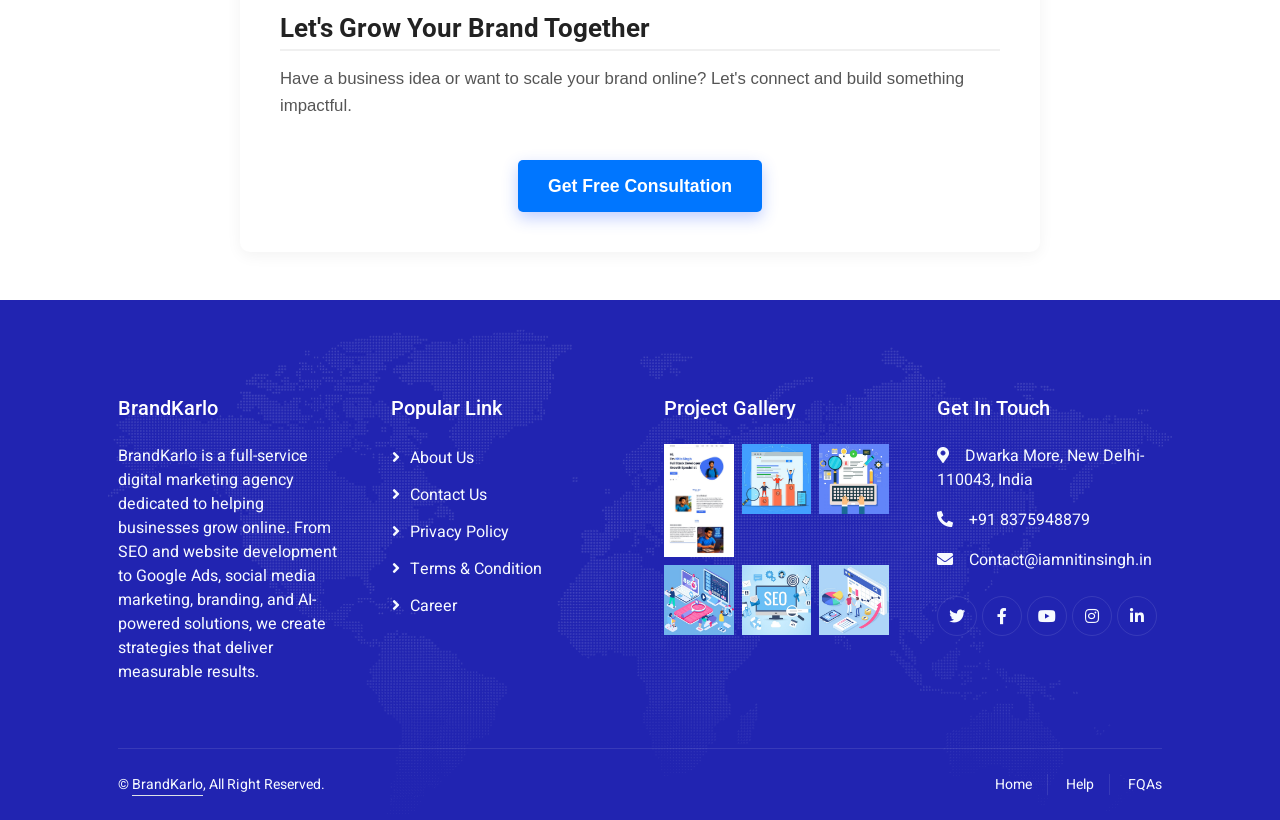
==== commit 0d4cdf00: "change footer" ====
--- a/about.html
+++ b/about.html
@@ -198,10 +198,51 @@
             <div class="container py-5 px-lg-5">
                 <div class="row g-5">
                     <div class="col-md-6 col-lg-3">
+                        <h5 class="text-white mb-4">BrandKarlo</h5>
+                        <p>BrandKarlo is a full-service digital marketing agency dedicated to helping businesses grow online. From SEO and website development to Google Ads, social media marketing, branding, and AI-powered solutions, we create strategies that deliver measurable results.</p>
+                       
+                    </div>
+
+
+                    <div class="col-md-6 col-lg-3">
+                        <h5 class="text-white mb-4">Popular Link</h5>
+                        <a class="btn btn-link" href="">About Us</a>
+                        <a class="btn btn-link" href="">Contact Us</a>
+                        <a class="btn btn-link" href="">Privacy Policy</a>
+                        <a class="btn btn-link" href="">Terms & Condition</a>
+                        <a class="btn btn-link" href="">Career</a>
+                    </div>
+                    <div class="col-md-6 col-lg-3">
+                        <h5 class="text-white mb-4">Project Gallery</h5>
+                        <div class="row g-2">
+                            <div class="col-4">
+                                <img class="img-fluid" src="img/portfolio-1.jpg" alt="Image">
+                            </div>
+                            <div class="col-4">
+                                <img class="img-fluid" src="img/portfolio-2.jpg" alt="Image">
+                            </div>
+                            <div class="col-4">
+                                <img class="img-fluid" src="img/portfolio-3.jpg" alt="Image">
+                            </div>
+                            <div class="col-4">
+                                <img class="img-fluid" src="img/portfolio-4.jpg" alt="Image">
+                            </div>
+                            <div class="col-4">
+                                <img class="img-fluid" src="img/portfolio-5.jpg" alt="Image">
+                            </div>
+                            <div class="col-4">
+                                <img class="img-fluid" src="img/portfolio-6.jpg" alt="Image">
+                            </div>
+                        </div>
+                    </div>
+                    
+
+                    
+                    <div class="col-md-6 col-lg-3">
                         <h5 class="text-white mb-4">Get In Touch</h5>
-                        <p><i class="fa fa-map-marker-alt me-3"></i>123 Street, New York, USA</p>
-                        <p><i class="fa fa-phone-alt me-3"></i>+012 345 67890</p>
-                        <p><i class="fa fa-envelope me-3"></i>info@example.com</p>
+                        <p><i class="fa fa-map-marker-alt me-3"></i>Dwarka More, New Delhi-110043, India</p>
+                        <p><i class="fa fa-phone-alt me-3"></i>+91 8375948879</p>
+                        <p><i class="fa fa-envelope me-3"></i>Contact@iamnitinsingh.in</p>
                         <div class="d-flex pt-2">
                             <a class="btn btn-outline-light btn-social" href=""><i class="fab fa-twitter"></i></a>
                             <a class="btn btn-outline-light btn-social" href=""><i class="fab fa-facebook-f"></i></a>
@@ -210,45 +251,13 @@
                             <a class="btn btn-outline-light btn-social" href=""><i class="fab fa-linkedin-in"></i></a>
                         </div>
                     </div>
-                    <div class="col-md-6 col-lg-3">
-                        <h5 class="text-white mb-4">Popular Link</h5>
-                        <a class="btn btn-link" href="">About Us</a>
-                        <a class="btn btn-link" href="">Contact Us</a>
-                        <a class="btn btn-link" href="">Privacy Policy</a>
-                        <a class="btn btn-link" href="">Terms & Condition</a>
-                        <a class="btn btn-link" href="">Career</a>
-                    </div>
-                    <div class="col-md-6 col-lg-3">
-                        <h5 class="text-white mb-4">Project Gallery</h5>
-                        <div class="row g-2">
-                            <div class="col-4">
-                                <img class="img-fluid" src="img/portfolio-1.jpg" alt="Image">
-                            </div>
-                            <div class="col-4">
-                                <img class="img-fluid" src="img/portfolio-2.jpg" alt="Image">
-                            </div>
-                            <div class="col-4">
-                                <img class="img-fluid" src="img/portfolio-3.jpg" alt="Image">
-                            </div>
-                            <div class="col-4">
-                                <img class="img-fluid" src="img/portfolio-4.jpg" alt="Image">
-                            </div>
-                            <div class="col-4">
-                                <img class="img-fluid" src="img/portfolio-5.jpg" alt="Image">
-                            </div>
-                            <div class="col-4">
-                                <img class="img-fluid" src="img/portfolio-6.jpg" alt="Image">
-                            </div>
-                        </div>
-                    </div>
-                    <div class="col-md-6 col-lg-3">
-                        <h5 class="text-white mb-4">Newsletter</h5>
-                        <p>Subscribe to get the latest updates on SEO, digital marketing tips, and growth strategies.</p>
-                        <div class="position-relative w-100 mt-3">
-                            <input class="form-control border-0 rounded-pill w-100 ps-4 pe-5" type="text" placeholder="Your Email" style="height: 48px;">
-                            <button type="button" class="btn shadow-none position-absolute top-0 end-0 mt-1 me-2"><i class="fa fa-paper-plane text-primary fs-4"></i></button>
-                        </div>
-                    </div>
+
+
+
+
+
+
+
                 </div>
             </div>
             <div class="container px-lg-5">
@@ -260,7 +269,6 @@
                         <div class="col-md-6 text-center text-md-end">
                             <div class="footer-menu">
                                 <a href="">Home</a>
-                                <a href="">Cookies</a>
                                 <a href="">Help</a>
                                 <a href="">FQAs</a>
                             </div>
@@ -270,7 +278,6 @@
             </div>
         </div>
         <!-- Footer End -->
-
 
         <!-- Back to Top -->
         <a href="#" class="btn btn-lg btn-primary btn-lg-square back-to-top pt-2"><i class="bi bi-arrow-up"></i></a>
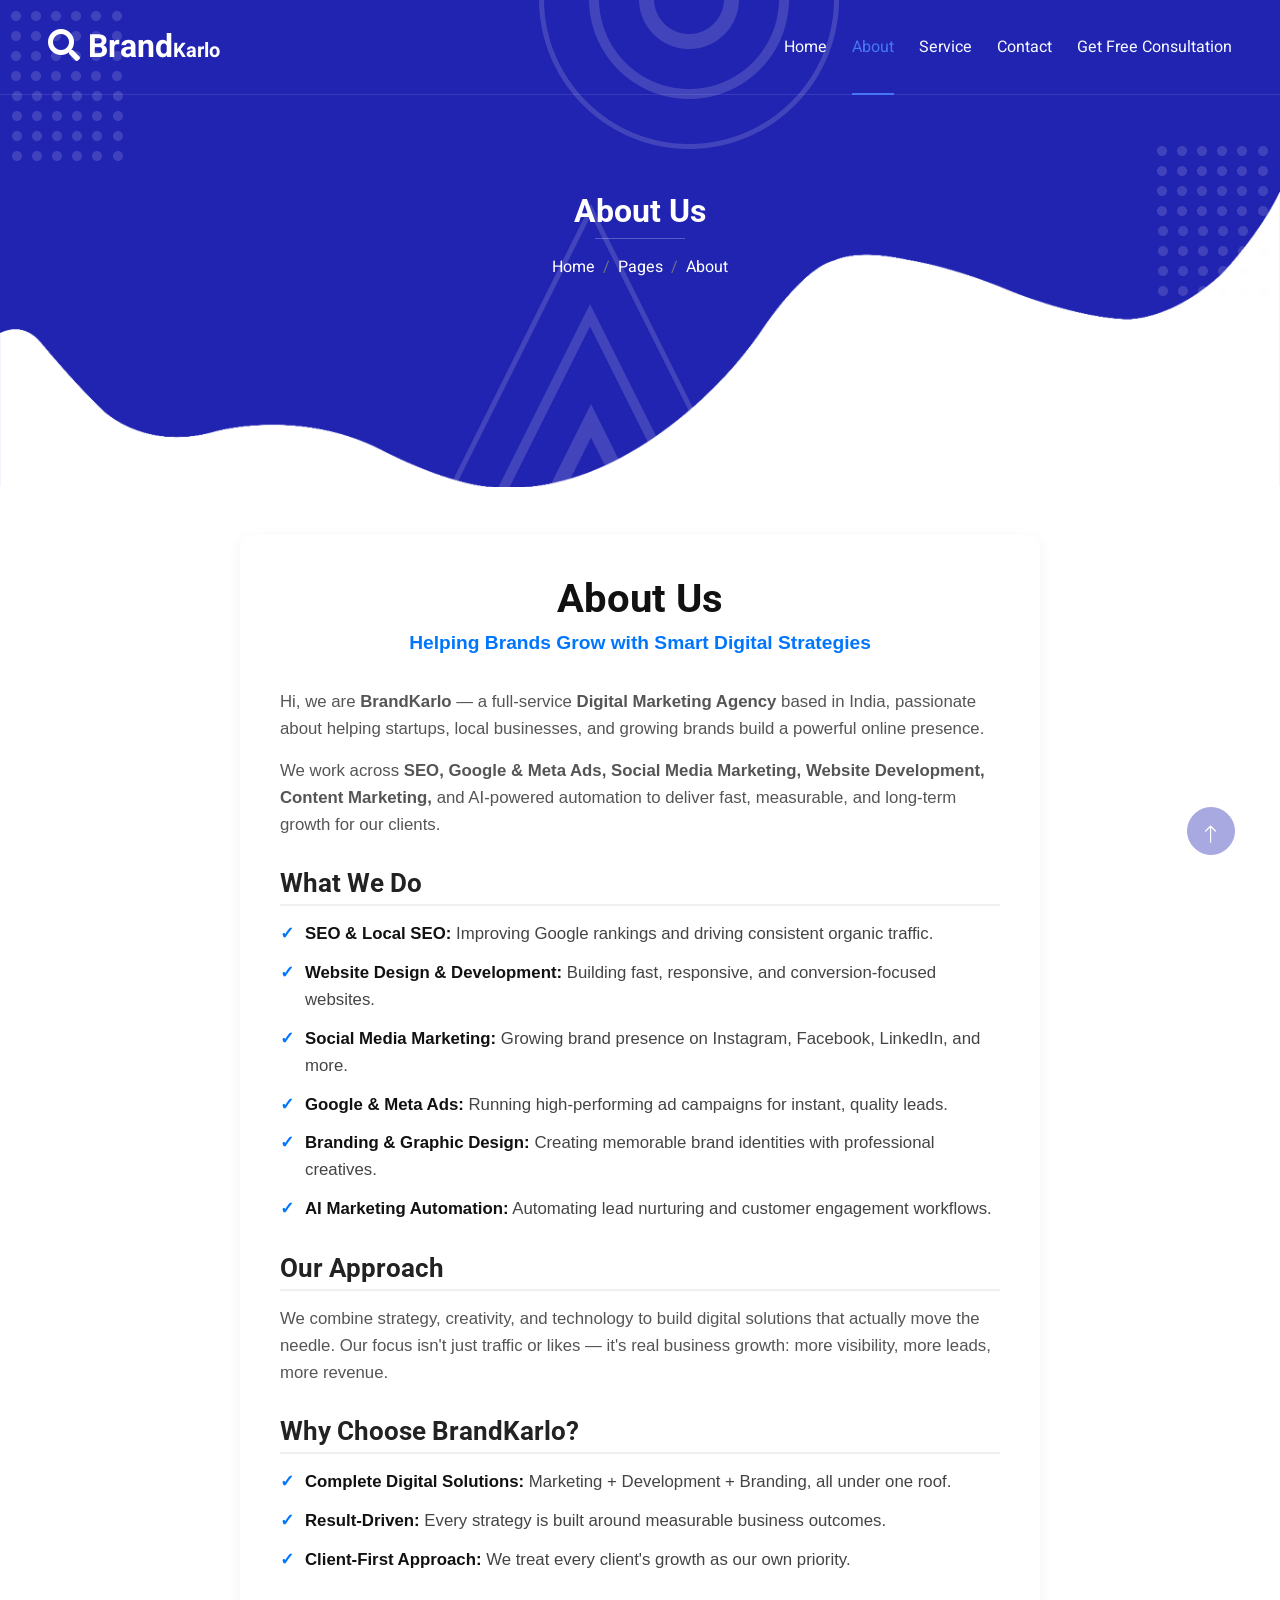
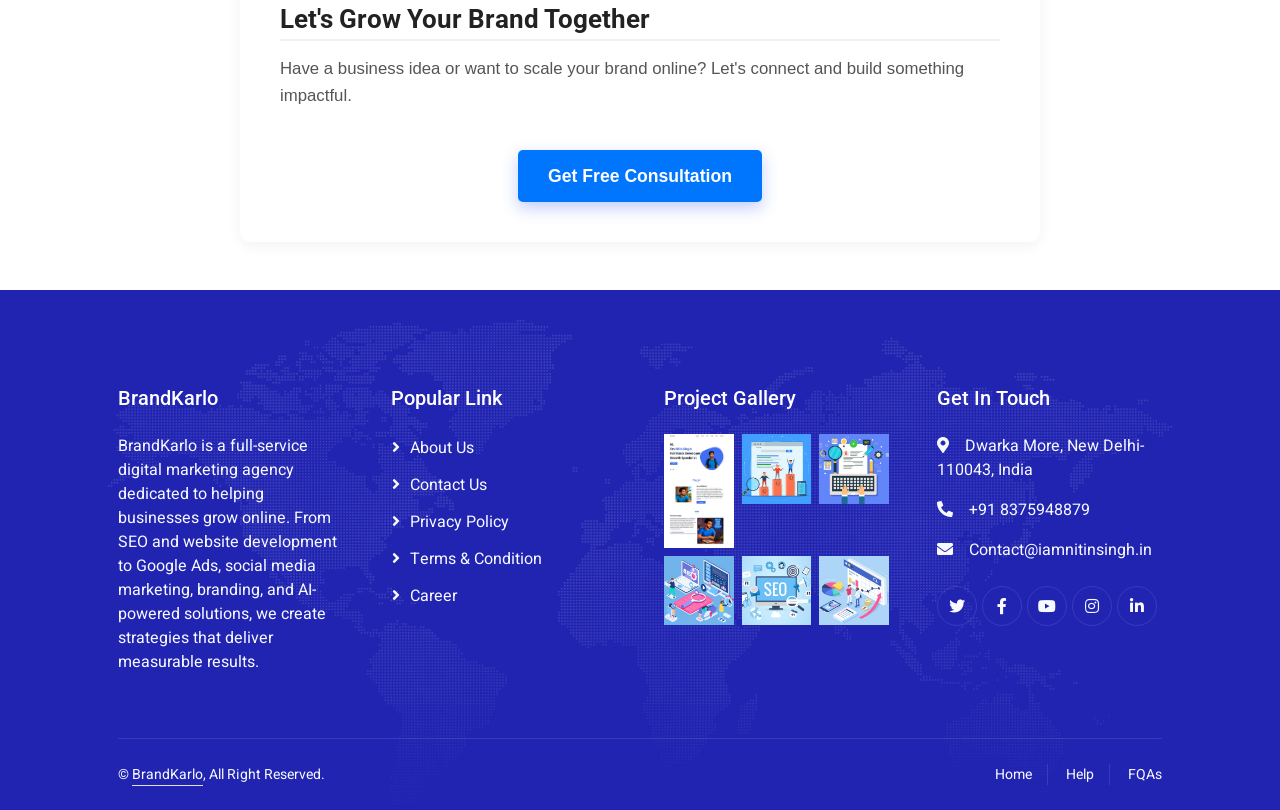
==== commit 97c5e091: "seo or bugs fix" ====
--- a/about.html
+++ b/about.html
@@ -3,10 +3,28 @@
 
 <head>
     <meta charset="utf-8">
-    <title>Boost Your Brand with the Top - Digital Marketing Agency </title>
+    <title>About BrandKarlo | Our Digital Marketing Agency Story</title>
     <meta content="width=device-width, initial-scale=1.0" name="viewport">
-    <meta content="" name="keywords">
-    <meta content="" name="description">
+    <meta name="keywords" content="about BrandKarlo, digital marketing agency India, our team, digital marketing experts">
+    <meta name="description" content="Learn how BrandKarlo helps startups, local businesses and growing brands build a powerful online presence through strategic, data-driven digital marketing.">
+    <meta name="robots" content="index, follow">
+    <meta name="author" content="BrandKarlo">
+    <link rel="canonical" href="https://brandkarlo.vercel.app/about.html">
+
+    <!-- Open Graph / Facebook -->
+    <meta property="og:type" content="website">
+    <meta property="og:url" content="https://brandkarlo.vercel.app/about.html">
+    <meta property="og:title" content="About BrandKarlo | Our Digital Marketing Agency Story">
+    <meta property="og:description" content="Learn how BrandKarlo helps startups, local businesses and growing brands build a powerful online presence through strategic, data-driven digital marketing.">
+    <meta property="og:image" content="https://brandkarlo.vercel.app/img/about.jpg">
+    <meta property="og:site_name" content="BrandKarlo">
+
+    <!-- Twitter -->
+    <meta name="twitter:card" content="summary_large_image">
+    <meta name="twitter:url" content="https://brandkarlo.vercel.app/about.html">
+    <meta name="twitter:title" content="About BrandKarlo | Our Digital Marketing Agency Story">
+    <meta name="twitter:description" content="Learn how BrandKarlo helps startups, local businesses and growing brands build a powerful online presence through strategic, data-driven digital marketing.">
+    <meta name="twitter:image" content="https://brandkarlo.vercel.app/img/about.jpg">
 
     <!-- Favicon -->
     <link href="img/favicon.ico" rel="icon">
@@ -44,8 +62,8 @@
         <!-- Navbar & Hero Start -->
         <div class="container-fluid position-relative p-0">
             <nav class="navbar navbar-expand-lg navbar-light px-4 px-lg-5 py-3 py-lg-0">
-                <a href="" class="navbar-brand p-0">
-                    <h1 class="m-0"><i class="fa fa-search me-2"></i>Brand<span class="fs-5">Karlo</span></h1>
+                <a href="index.html" class="navbar-brand p-0">
+                    <p class="navbar-logo m-0"><i class="fa fa-search me-2" aria-hidden="true"></i>Brand<span class="fs-5">Karlo</span></p>
                     <!-- <img src="img/logo.png" alt="Logo"> -->
                 </a>
                 <button class="navbar-toggler" type="button" data-bs-toggle="collapse" data-bs-target="#navbarCollapse">
@@ -53,8 +71,8 @@
                 </button>
                 <div class="collapse navbar-collapse" id="navbarCollapse">
                     <div class="navbar-nav ms-auto py-0">
-                        <a href="index.html" class="nav-item nav-link active">Home</a>
-                        <a href="about.html" class="nav-item nav-link">About</a>
+                        <a href="index.html" class="nav-item nav-link">Home</a>
+                        <a href="about.html" class="nav-item nav-link active">About</a>
                         <a href="service.html" class="nav-item nav-link">Service</a>
                         <!-- <a href="project.html" class="nav-item nav-link">Project</a> -->
                         <a href="contact.html" class="nav-item nav-link">Contact</a>
@@ -68,7 +86,7 @@
                 <div class="container my-5 py-5 px-lg-5">
                     <div class="row g-5 py-5">
                         <div class="col-12 text-center">
-                            <h1 class="text-white animated zoomIn">About Us</h1>
+                            <h2 class="text-white animated zoomIn">About Us</h2>
                             <hr class="bg-white mx-auto mt-0" style="width: 90px;">
                             <nav aria-label="breadcrumb">
                                 <ol class="breadcrumb justify-content-center">
@@ -206,32 +224,32 @@
 
                     <div class="col-md-6 col-lg-3">
                         <h5 class="text-white mb-4">Popular Link</h5>
-                        <a class="btn btn-link" href="">About Us</a>
-                        <a class="btn btn-link" href="">Contact Us</a>
-                        <a class="btn btn-link" href="">Privacy Policy</a>
-                        <a class="btn btn-link" href="">Terms & Condition</a>
-                        <a class="btn btn-link" href="">Career</a>
+                        <a class="btn btn-link" href="#">About Us</a>
+                        <a class="btn btn-link" href="#">Contact Us</a>
+                        <a class="btn btn-link" href="#">Privacy Policy</a>
+                        <a class="btn btn-link" href="#">Terms & Condition</a>
+                        <a class="btn btn-link" href="#">Career</a>
                     </div>
                     <div class="col-md-6 col-lg-3">
                         <h5 class="text-white mb-4">Project Gallery</h5>
                         <div class="row g-2">
                             <div class="col-4">
-                                <img class="img-fluid" src="img/portfolio-1.jpg" alt="Image">
-                            </div>
-                            <div class="col-4">
-                                <img class="img-fluid" src="img/portfolio-2.jpg" alt="Image">
-                            </div>
-                            <div class="col-4">
-                                <img class="img-fluid" src="img/portfolio-3.jpg" alt="Image">
-                            </div>
-                            <div class="col-4">
-                                <img class="img-fluid" src="img/portfolio-4.jpg" alt="Image">
-                            </div>
-                            <div class="col-4">
-                                <img class="img-fluid" src="img/portfolio-5.jpg" alt="Image">
-                            </div>
-                            <div class="col-4">
-                                <img class="img-fluid" src="img/portfolio-6.jpg" alt="Image">
+                                <img class="img-fluid" src="img/portfolio-1.jpg" alt="BrandKarlo project gallery thumbnail 1">
+                            </div>
+                            <div class="col-4">
+                                <img class="img-fluid" src="img/portfolio-2.jpg" alt="BrandKarlo project gallery thumbnail 2">
+                            </div>
+                            <div class="col-4">
+                                <img class="img-fluid" src="img/portfolio-3.jpg" alt="BrandKarlo project gallery thumbnail 3">
+                            </div>
+                            <div class="col-4">
+                                <img class="img-fluid" src="img/portfolio-4.jpg" alt="BrandKarlo project gallery thumbnail 4">
+                            </div>
+                            <div class="col-4">
+                                <img class="img-fluid" src="img/portfolio-5.jpg" alt="BrandKarlo project gallery thumbnail 5">
+                            </div>
+                            <div class="col-4">
+                                <img class="img-fluid" src="img/portfolio-6.jpg" alt="BrandKarlo project gallery thumbnail 6">
                             </div>
                         </div>
                     </div>
@@ -244,11 +262,11 @@
                         <p><i class="fa fa-phone-alt me-3"></i>+91 8375948879</p>
                         <p><i class="fa fa-envelope me-3"></i>Contact@iamnitinsingh.in</p>
                         <div class="d-flex pt-2">
-                            <a class="btn btn-outline-light btn-social" href=""><i class="fab fa-twitter"></i></a>
-                            <a class="btn btn-outline-light btn-social" href=""><i class="fab fa-facebook-f"></i></a>
-                            <a class="btn btn-outline-light btn-social" href=""><i class="fab fa-youtube"></i></a>
-                            <a class="btn btn-outline-light btn-social" href=""><i class="fab fa-instagram"></i></a>
-                            <a class="btn btn-outline-light btn-social" href=""><i class="fab fa-linkedin-in"></i></a>
+                            <a class="btn btn-outline-light btn-social" href="#"><i class="fab fa-twitter"></i></a>
+                            <a class="btn btn-outline-light btn-social" href="#"><i class="fab fa-facebook-f"></i></a>
+                            <a class="btn btn-outline-light btn-social" href="#"><i class="fab fa-youtube"></i></a>
+                            <a class="btn btn-outline-light btn-social" href="#"><i class="fab fa-instagram"></i></a>
+                            <a class="btn btn-outline-light btn-social" href="#"><i class="fab fa-linkedin-in"></i></a>
                         </div>
                     </div>
 
@@ -268,9 +286,9 @@
                         </div>
                         <div class="col-md-6 text-center text-md-end">
                             <div class="footer-menu">
-                                <a href="">Home</a>
-                                <a href="">Help</a>
-                                <a href="">FQAs</a>
+                                <a href="#">Home</a>
+                                <a href="#">Help</a>
+                                <a href="#">FQAs</a>
                             </div>
                         </div>
                     </div>
--- a/css/style.css
+++ b/css/style.css
@@ -34,6 +34,7 @@
 h1,
 h2,
 h3,
+.navbar-logo,
 .fw-bold {
     font-weight: 700 !important;
 }
@@ -99,8 +100,10 @@
     color: var(--secondary) !important;
 }
 
-.navbar-light .navbar-brand h1 {
+.navbar-light .navbar-brand .navbar-logo {
     color: #FFFFFF;
+    font-size: 2rem;
+    line-height: 1.2;
 }
 
 .navbar-light .navbar-brand img {
@@ -130,7 +133,7 @@
         color: var(--dark) !important;
     }
 
-    .navbar-light .navbar-brand h1 {
+    .navbar-light .navbar-brand .navbar-logo {
         color: var(--primary);
     }
 
@@ -175,7 +178,7 @@
         display: none;
     }
 
-    .sticky-top.navbar-light .navbar-brand h1 {
+    .sticky-top.navbar-light .navbar-brand .navbar-logo {
         color: var(--primary);
     }
 }
@@ -1666,6 +1669,7 @@
 }
 
 .consultation h1{
+  margin-left: 20px;
   font-size: 58px;
   font-weight: 800;
   line-height: 1.05;
@@ -1674,28 +1678,37 @@
 .consultation h1 .accent{
   color: var(--c-purple);
   display: block;
+  /* margin-left: 20px; */
+
 }
 .consultation .underline{
+  margin-left: 20px;
   width: 56px;
   height: 4px;
   background: var(--c-purple);
   border-radius: 2px;
   margin: 22px 0 22px;
+  margin-left: 20px;
+
 }
 .consultation .subtitle{
   color: var(--c-text-gray);
   font-size: 17px;
   max-width: 480px;
   margin-bottom: 40px;
+  margin-left: 20px;
+
 }
 
 .consultation .features{
+  margin-left: 20px;
   display: grid;
   grid-template-columns: 1fr 1fr;
   gap: 28px 32px;
   margin-bottom: 36px;
 }
 .consultation .feature-icon{
+  margin-left: 20px;
   width: 52px;
   height: 52px;
   border-radius: 14px;
@@ -1707,11 +1720,13 @@
   margin-bottom: 14px;
 }
 .consultation .feature h3{
+  margin-left: 20px;
   font-size: 17px;
   font-weight: 700;
   margin-bottom: 6px;
 }
 .consultation .feature .mini-underline{
+  margin-left: 20px;
   width: 24px;
   height: 3px;
   background: var(--c-purple);
@@ -1719,11 +1734,13 @@
   margin-bottom: 10px;
 }
 .consultation .feature p{
+  margin-left: 20px;
   color: var(--c-text-gray);
   font-size: 14.5px;
 }
 
 .consultation .cta-strip{
+  margin-left: 20px;
   background: #f2eefe;
   border-radius: 16px;
   padding: 20px 24px;
@@ -1738,6 +1755,7 @@
   gap: 18px;
 }
 .consultation .cta-strip-icon{
+  margin-left: 20px;
   width: 52px;
   height: 52px;
   border-radius: 14px;
@@ -1749,15 +1767,18 @@
   flex-shrink: 0;
 }
 .consultation .cta-strip h4{
+  margin-left: 20px;
   font-size: 16.5px;
   font-weight: 700;
   margin-bottom: 3px;
 }
 .consultation .cta-strip p{
+  margin-left: 20px;
   color: var(--c-text-gray);
   font-size: 14px;
 }
 .consultation .cta-strip .arrow{
+  margin-left: 20px;
   color: var(--c-purple);
   flex-shrink: 0;
 }
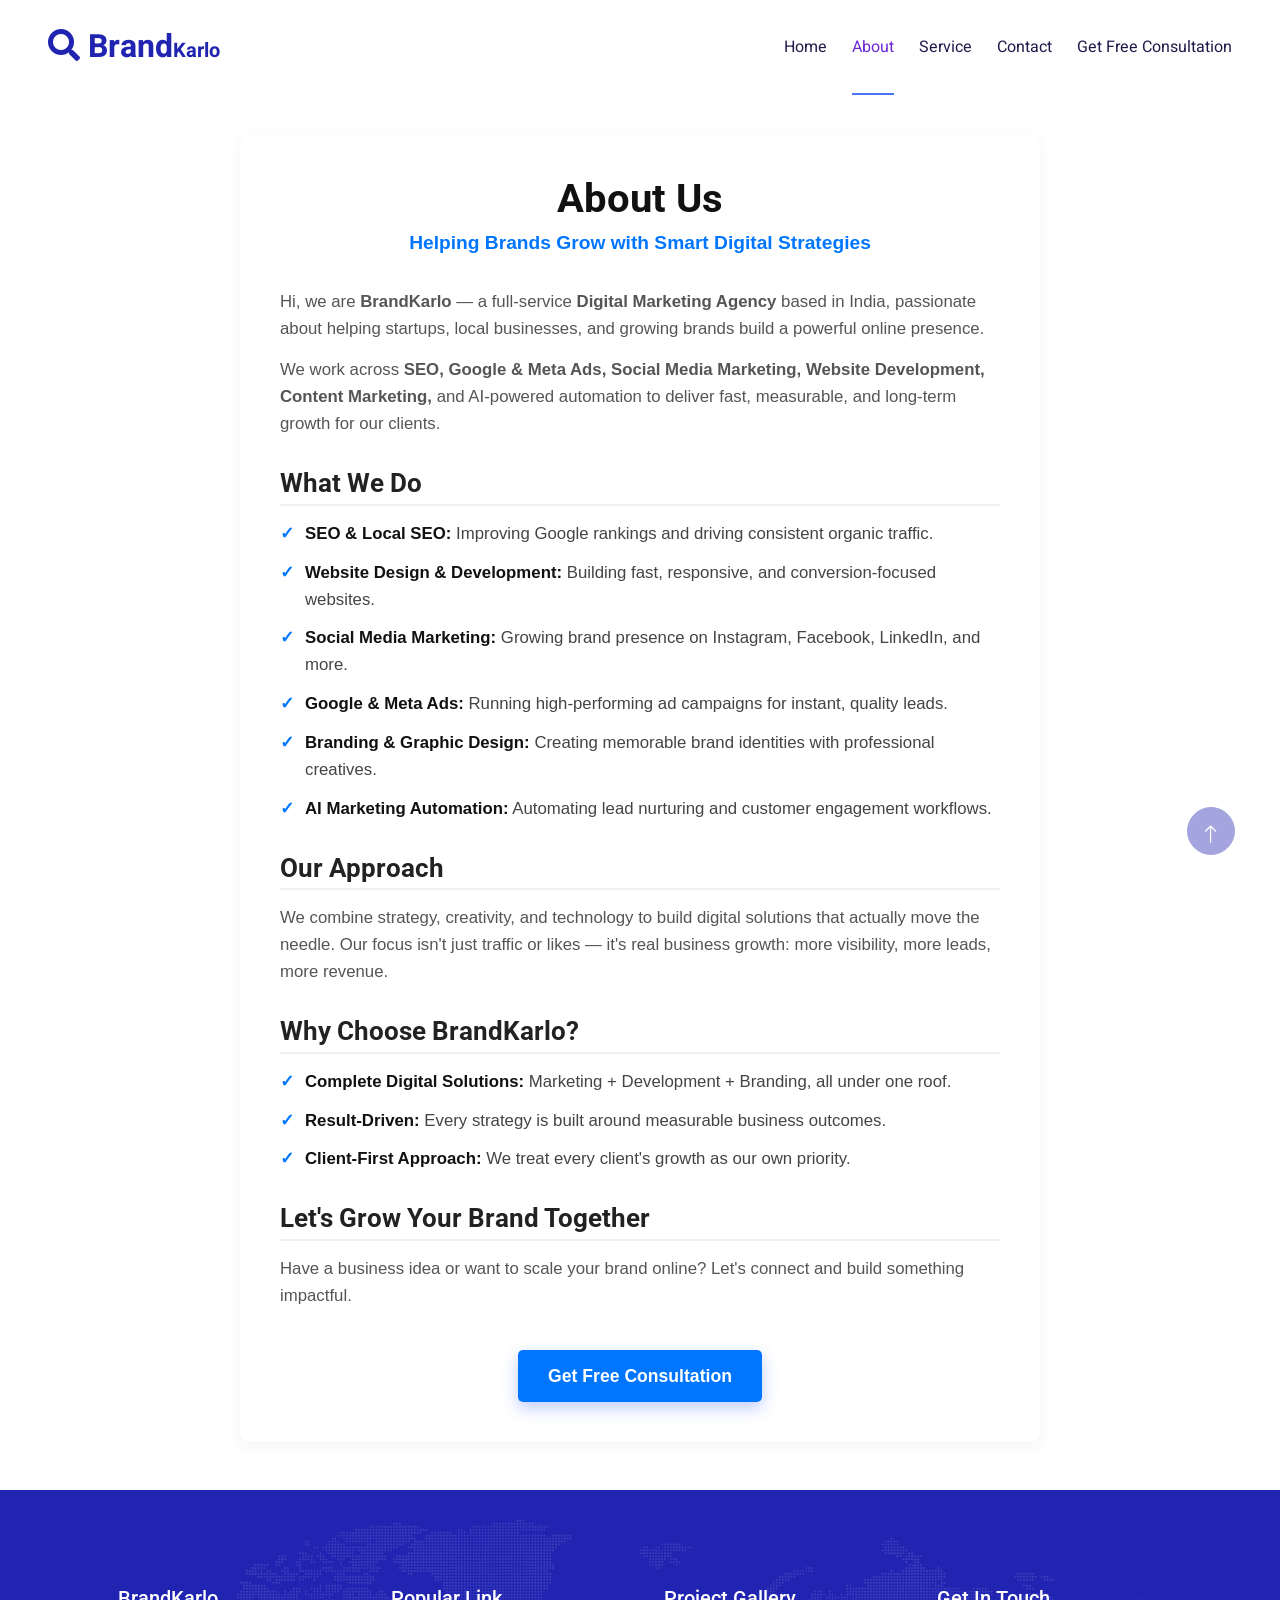
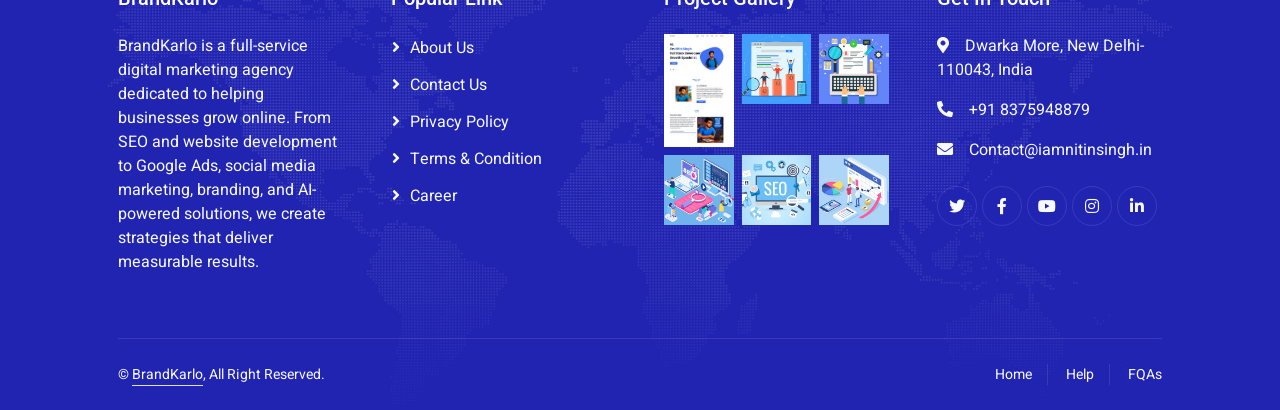
==== commit 4302fc0e: "change menu bar in all pages" ====
--- a/about.html
+++ b/about.html
@@ -61,7 +61,7 @@
 
         <!-- Navbar & Hero Start -->
         <div class="container-fluid position-relative p-0">
-            <nav class="navbar navbar-expand-lg navbar-light px-4 px-lg-5 py-3 py-lg-0">
+            <nav class="navbar navbar-expand-lg navbar-light bk-navbar px-4 px-lg-5 py-3 py-lg-0">
                 <a href="index.html" class="navbar-brand p-0">
                     <p class="navbar-logo m-0"><i class="fa fa-search me-2" aria-hidden="true"></i>Brand<span class="fs-5">Karlo</span></p>
                     <!-- <img src="img/logo.png" alt="Logo"> -->
@@ -80,27 +80,9 @@
                     </div>
                     </div>
             </nav>
-
-
-            <div class="container-fluid py-5 bg-primary hero-header mb-5">
-                <div class="container my-5 py-5 px-lg-5">
-                    <div class="row g-5 py-5">
-                        <div class="col-12 text-center">
-                            <h2 class="text-white animated zoomIn">About Us</h2>
-                            <hr class="bg-white mx-auto mt-0" style="width: 90px;">
-                            <nav aria-label="breadcrumb">
-                                <ol class="breadcrumb justify-content-center">
-                                    <li class="breadcrumb-item"><a class="text-white" href="#">Home</a></li>
-                                    <li class="breadcrumb-item"><a class="text-white" href="#">Pages</a></li>
-                                    <li class="breadcrumb-item text-white active" aria-current="page">About</li>
-                                </ol>
-                            </nav>
-                        </div>
-                    </div>
-                </div>
-            </div>
         </div>
         <!-- Navbar & Hero End -->
+        <div class="navbar-offset-spacer"></div>
 
 
 
--- a/css/style.css
+++ b/css/style.css
@@ -1947,4 +1947,583 @@
   .consultation input,
   .consultation select,
   .consultation textarea{ font-size: 16px; } /* prevents iOS zoom */
-}+}
+
+/*=======================================================
+  BrandKarlo — New Home Hero (matches updated brand theme)
+========================================================*/
+.bk-hero {
+    position: relative;
+    overflow: hidden;
+    background: linear-gradient(180deg, #FBFAFF 0%, #F3EFFE 100%);
+    padding-top: 40px;
+}
+
+.bk-hero-dots {
+    position: absolute;
+    inset: 0;
+    background-image: radial-gradient(circle, rgba(109,40,217,.14) 1.5px, transparent 1.5px);
+    background-size: 22px 22px;
+    -webkit-mask-image: radial-gradient(circle at 15% 10%, #000 0%, transparent 45%);
+    mask-image: radial-gradient(circle at 15% 10%, #000 0%, transparent 45%);
+    pointer-events: none;
+}
+
+.bk-hero-blob {
+    position: absolute;
+    border-radius: 50%;
+    filter: blur(70px);
+    opacity: .35;
+    pointer-events: none;
+    z-index: 0;
+}
+
+.bk-hero-blob-1 {
+    width: 380px;
+    height: 380px;
+    top: -120px;
+    left: -120px;
+    background: radial-gradient(circle, #A78BFA, transparent 70%);
+}
+
+.bk-hero-blob-2 {
+    width: 420px;
+    height: 420px;
+    bottom: -160px;
+    right: -140px;
+    background: radial-gradient(circle, #818CF8, transparent 70%);
+}
+
+.bk-hero .container {
+    position: relative;
+    z-index: 1;
+}
+
+.bk-badge {
+    display: inline-flex;
+    align-items: center;
+    gap: .4rem;
+    background: rgba(109, 40, 217, .08);
+    color: #6D28D9;
+    border: 1px solid rgba(109, 40, 217, .15);
+    padding: .5rem 1.1rem;
+    border-radius: 50rem;
+    font-size: .9rem;
+    font-weight: 500;
+    margin-bottom: 1.25rem;
+}
+
+.bk-hero-title {
+    font-size: calc(1.6rem + 1.6vw);
+    font-weight: 700;
+    line-height: 1.2;
+    color: #1E1B4B;
+    margin-bottom: 1.1rem;
+}
+
+.bk-gradient-text {
+    background: linear-gradient(90deg, #4F46E5, #9333EA);
+    -webkit-background-clip: text;
+    background-clip: text;
+    color: transparent;
+}
+
+.bk-hero-sub {
+    color: #5B5876;
+    font-size: 1.05rem;
+    max-width: 540px;
+    margin: 0 auto 1.75rem;
+}
+
+.col-lg-6.text-lg-start .bk-hero-sub {
+    margin-left: 0;
+    margin-right: 0;
+}
+
+.bk-btn-gradient {
+    background: linear-gradient(90deg, #4F46E5, #7C3AED);
+    color: #fff !important;
+    border: none;
+    box-shadow: 0 12px 24px -8px rgba(79, 70, 229, .55);
+    font-weight: 500;
+    transition: transform .25s ease, box-shadow .25s ease;
+}
+
+.bk-btn-gradient:hover {
+    transform: translateY(-2px);
+    box-shadow: 0 16px 30px -8px rgba(79, 70, 229, .65);
+    color: #fff;
+}
+
+.bk-btn-outline {
+    background: #fff;
+    color: #4F46E5 !important;
+    border: 2px solid #E5E0FA;
+    font-weight: 500;
+    transition: transform .25s ease, border-color .25s ease;
+}
+
+.bk-btn-outline:hover {
+    transform: translateY(-2px);
+    border-color: #4F46E5;
+    color: #4F46E5;
+}
+
+.bk-avatar-group {
+    display: flex;
+    align-items: center;
+}
+
+.bk-avatar-group img {
+    width: 40px;
+    height: 40px;
+    border-radius: 50%;
+    border: 2px solid #fff;
+    margin-left: -10px;
+    background: #EDE9FE;
+    box-shadow: 0 2px 6px rgba(0, 0, 0, .08);
+}
+
+.bk-avatar-group img:first-child {
+    margin-left: 0;
+}
+
+.bk-avatar-more {
+    width: 40px;
+    height: 40px;
+    border-radius: 50%;
+    background: #4F46E5;
+    color: #fff;
+    display: flex;
+    align-items: center;
+    justify-content: center;
+    font-size: .72rem;
+    font-weight: 600;
+    margin-left: -10px;
+    border: 2px solid #fff;
+}
+
+.bk-stars {
+    color: #F59E0B;
+    font-size: .85rem;
+    letter-spacing: 2px;
+}
+
+.bk-muted {
+    color: #8B87A6;
+}
+
+/* Dashboard mock card */
+.bk-dashboard-wrap {
+    position: relative;
+    max-width: 480px;
+    margin: 0 auto;
+}
+
+.bk-dashboard-card {
+    background: #fff;
+    border-radius: 20px;
+    padding: 1.75rem;
+    box-shadow: 0 25px 50px -20px rgba(79, 70, 229, .28);
+    border: 1px solid rgba(109, 40, 217, .08);
+}
+
+.bk-chip {
+    background: #F5F3FF;
+    color: #6D28D9;
+    font-size: .75rem;
+    font-weight: 500;
+    padding: .3rem .7rem;
+    border-radius: 50rem;
+}
+
+.bk-metric {
+    background: #FAF9FF;
+    border: 1px solid rgba(109, 40, 217, .07);
+    border-radius: 12px;
+    padding: .75rem;
+    position: relative;
+}
+
+.bk-metric i {
+    color: #7C3AED;
+    font-size: .8rem;
+    margin-bottom: .35rem;
+    display: block;
+}
+
+.bk-metric strong {
+    font-size: 1.05rem;
+    color: #1E1B4B;
+    display: block;
+}
+
+.bk-metric small {
+    font-size: .68rem;
+}
+
+.bk-up {
+    color: #16A34A;
+    font-size: .68rem;
+    font-weight: 600;
+}
+
+.bk-chart-area {
+    background: #FAF9FF;
+    border-radius: 12px;
+    padding: .75rem .5rem .25rem;
+    border: 1px solid rgba(109, 40, 217, .07);
+}
+
+.bk-chart-svg {
+    width: 100%;
+    height: 90px;
+    display: block;
+}
+
+.bk-channels .bk-channel-row {
+    display: flex;
+    align-items: center;
+    gap: .6rem;
+    margin-bottom: .55rem;
+    font-size: .78rem;
+    color: #5B5876;
+}
+
+.bk-channels .bk-channel-row span {
+    flex: 0 0 90px;
+}
+
+.bk-channels .bk-channel-row b {
+    flex: 0 0 32px;
+    text-align: right;
+    color: #1E1B4B;
+}
+
+.bk-bar {
+    flex: 1 1 auto;
+    height: 6px;
+    background: #EFEAFE;
+    border-radius: 50rem;
+    overflow: hidden;
+}
+
+.bk-bar div {
+    height: 100%;
+    border-radius: 50rem;
+}
+
+.bk-float-card {
+    position: absolute;
+    background: #fff;
+    border-radius: 14px;
+    padding: .7rem 1rem;
+    box-shadow: 0 14px 28px -10px rgba(79, 70, 229, .3);
+    border: 1px solid rgba(109, 40, 217, .08);
+}
+
+.bk-float-card small {
+    display: block;
+    font-size: .68rem;
+    color: #8B87A6;
+}
+
+.bk-float-card strong {
+    font-size: 1rem;
+    color: #1E1B4B;
+    margin-right: .35rem;
+}
+
+.bk-float-seo {
+    top: -18px;
+    right: -18px;
+}
+
+.bk-float-leads {
+    bottom: -18px;
+    left: -28px;
+}
+
+/* Stats strip */
+.bk-stats-strip {
+    background: #fff;
+    border-radius: 18px;
+    box-shadow: 0 15px 35px -18px rgba(79, 70, 229, .25);
+    padding: 1.5rem 1rem;
+    display: flex;
+    flex-wrap: wrap;
+    justify-content: space-around;
+    gap: 1.25rem;
+}
+
+.bk-stat-item {
+    display: flex;
+    align-items: center;
+    gap: .75rem;
+    padding: 0 .5rem;
+}
+
+.bk-stat-item i {
+    width: 46px;
+    height: 46px;
+    border-radius: 50%;
+    background: #F5F3FF;
+    color: #6D28D9;
+    display: flex;
+    align-items: center;
+    justify-content: center;
+    font-size: 1.1rem;
+    flex-shrink: 0;
+}
+
+.bk-stat-item strong {
+    display: block;
+    font-size: 1.3rem;
+    color: #1E1B4B;
+    line-height: 1.2;
+}
+
+.bk-stat-item small {
+    color: #8B87A6;
+    font-size: .8rem;
+}
+
+@media (max-width: 991.98px) {
+    .bk-hero-title { font-size: calc(1.5rem + 1.5vw); }
+    .bk-dashboard-wrap { max-width: 460px; }
+}
+
+@media (max-width: 767.98px) {
+    .bk-stats-strip { justify-content: center; }
+    .bk-stat-item { flex: 1 1 45%; justify-content: center; }
+}
+
+
+/* Homepage navbar sits over the new light hero — force dark text so it's visible */
+.bk-navbar.navbar-light .navbar-nav .nav-link {
+    color: #1E1B4B !important;
+}
+
+.bk-navbar.navbar-light .navbar-nav .nav-link:hover,
+.bk-navbar.navbar-light .navbar-nav .nav-link.active {
+    color: #6D28D9 !important;
+}
+
+.bk-navbar.navbar-light .navbar-brand .navbar-logo {
+    color: var(--primary);
+}
+
+@media (max-width: 991.98px) {
+    .bk-navbar.navbar-light .navbar-brand .navbar-logo {
+        color: var(--primary);
+    }
+}
+
+
+/* =======================================================================
+   OUR PROCESS SECTION
+   Uses the same badge / gradient-text / icon-circle / underline tokens
+   as .why-choose so the whole homepage stays visually consistent.
+   ======================================================================= */
+
+.our-process {
+    position: relative;
+    padding: 90px 0 100px;
+    background: linear-gradient(180deg, #ffffff 0%, #f9f8fe 100%);
+    overflow: hidden;
+}
+
+.our-process .dots {
+    position: absolute;
+    top: 60px;
+    left: 6%;
+    opacity: 0.7;
+    pointer-events: none;
+}
+
+@media (max-width: 900px) {
+    .our-process .dots { display: none; }
+}
+
+/* ---------- Track / connector line ---------- */
+.process-track {
+    position: relative;
+    z-index: 2;
+    display: grid;
+    grid-template-columns: repeat(6, 1fr);
+    gap: 20px;
+    margin-top: 10px;
+}
+
+.process-line {
+    position: absolute;
+    top: 24px;
+    left: calc(100% / 12);
+    right: calc(100% / 12);
+    height: 0;
+    border-top: 2px dashed #c4b5fd;
+    z-index: 0;
+}
+
+.process-step {
+    position: relative;
+    z-index: 2;
+    display: flex;
+    flex-direction: column;
+    align-items: center;
+}
+
+.step-number {
+    position: relative;
+    z-index: 3;
+    width: 48px;
+    height: 48px;
+    border-radius: 50%;
+    background: linear-gradient(135deg, #4F46E5, #6D28D9);
+    color: #fff;
+    font-weight: 700;
+    font-size: 15px;
+    display: flex;
+    align-items: center;
+    justify-content: center;
+    box-shadow: 0 8px 18px -6px rgba(79, 70, 229, .55);
+    margin-bottom: 22px;
+}
+
+.process-card {
+    background: #ffffff;
+    border-radius: 18px;
+    border: 1px solid #eee9fb;
+    box-shadow: 0 4px 14px rgba(109, 40, 217, 0.05);
+    padding: 28px 20px 24px;
+    text-align: center;
+    width: 100%;
+    transition: transform 0.25s ease, box-shadow 0.25s ease;
+}
+
+.process-card:hover {
+    transform: translateY(-4px);
+    box-shadow: 0 16px 32px rgba(109, 40, 217, 0.12);
+}
+
+.process-card .icon-circle {
+    margin: 0 auto 20px;
+}
+
+.process-card .icon-circle i {
+    font-size: 24px;
+    color: #6D28D9;
+}
+
+.process-card .card-title {
+    font-size: 17px;
+}
+
+.process-card .underline {
+    margin-left: auto;
+    margin-right: auto;
+}
+
+.process-card .card-desc {
+    font-size: 13.5px;
+    min-height: 78px;
+}
+
+.process-highlight {
+    margin-top: 16px;
+    padding-top: 14px;
+    border-top: 1px solid #f0ecfc;
+    font-size: 12.5px;
+    font-weight: 700;
+    color: #4F46E5;
+    display: flex;
+    align-items: center;
+    justify-content: center;
+    gap: 6px;
+    text-align: left;
+    line-height: 1.3;
+}
+
+.process-highlight i {
+    color: #6D28D9;
+    font-size: 11px;
+}
+
+/* ---------- CTA banner ---------- */
+.process-cta {
+    position: relative;
+    z-index: 2;
+    margin-top: 56px;
+    background: #f7f5fe;
+    border: 1px solid #eee9fb;
+    border-radius: 20px;
+    padding: 26px 30px;
+    display: flex;
+    align-items: center;
+    gap: 22px;
+    flex-wrap: wrap;
+}
+
+.process-cta-icon {
+    width: 56px;
+    height: 56px;
+    flex-shrink: 0;
+    border-radius: 50%;
+    background: linear-gradient(135deg, #4F46E5, #7C3AED);
+    color: #fff;
+    display: flex;
+    align-items: center;
+    justify-content: center;
+    font-size: 20px;
+    box-shadow: 0 10px 20px -8px rgba(79, 70, 229, .55);
+}
+
+.process-cta-text {
+    flex: 1 1 300px;
+}
+
+.process-cta-text h4 {
+    margin-bottom: 4px;
+    font-weight: 800;
+    color: #0b1220;
+}
+
+.process-cta-text p {
+    margin-bottom: 0;
+    color: #64748b;
+    font-size: 14.5px;
+}
+
+.process-cta-btn {
+    margin-left: auto;
+    white-space: nowrap;
+}
+
+/* ---------- Responsive ---------- */
+@media (max-width: 1100px) {
+    .process-track { grid-template-columns: repeat(3, 1fr); row-gap: 40px; }
+    .process-line { display: none; }
+}
+
+@media (max-width: 640px) {
+    .process-track { grid-template-columns: 1fr; }
+    .our-process .title { font-size: 30px; }
+    .process-cta { justify-content: center; text-align: center; }
+    .process-cta-btn { margin-left: 0; width: 100%; text-align: center; }
+}
+
+/* ---------- Navbar offset spacer (inner pages) ----------
+   The navbar is position:absolute on desktop (min-width:992px) so it can sit
+   on top of the home page's hero section. Inner pages (About, Service,
+   Contact, Project, Get Free Consultation) don't have that hero block, so
+   without this spacer the page content renders underneath the navbar. On
+   mobile the navbar is in normal flow already, so no spacer is needed there. */
+.navbar-offset-spacer {
+    height: 95px;
+}
+
+@media (max-width: 991.98px) {
+    .navbar-offset-spacer {
+        height: 0;
+    }
+}
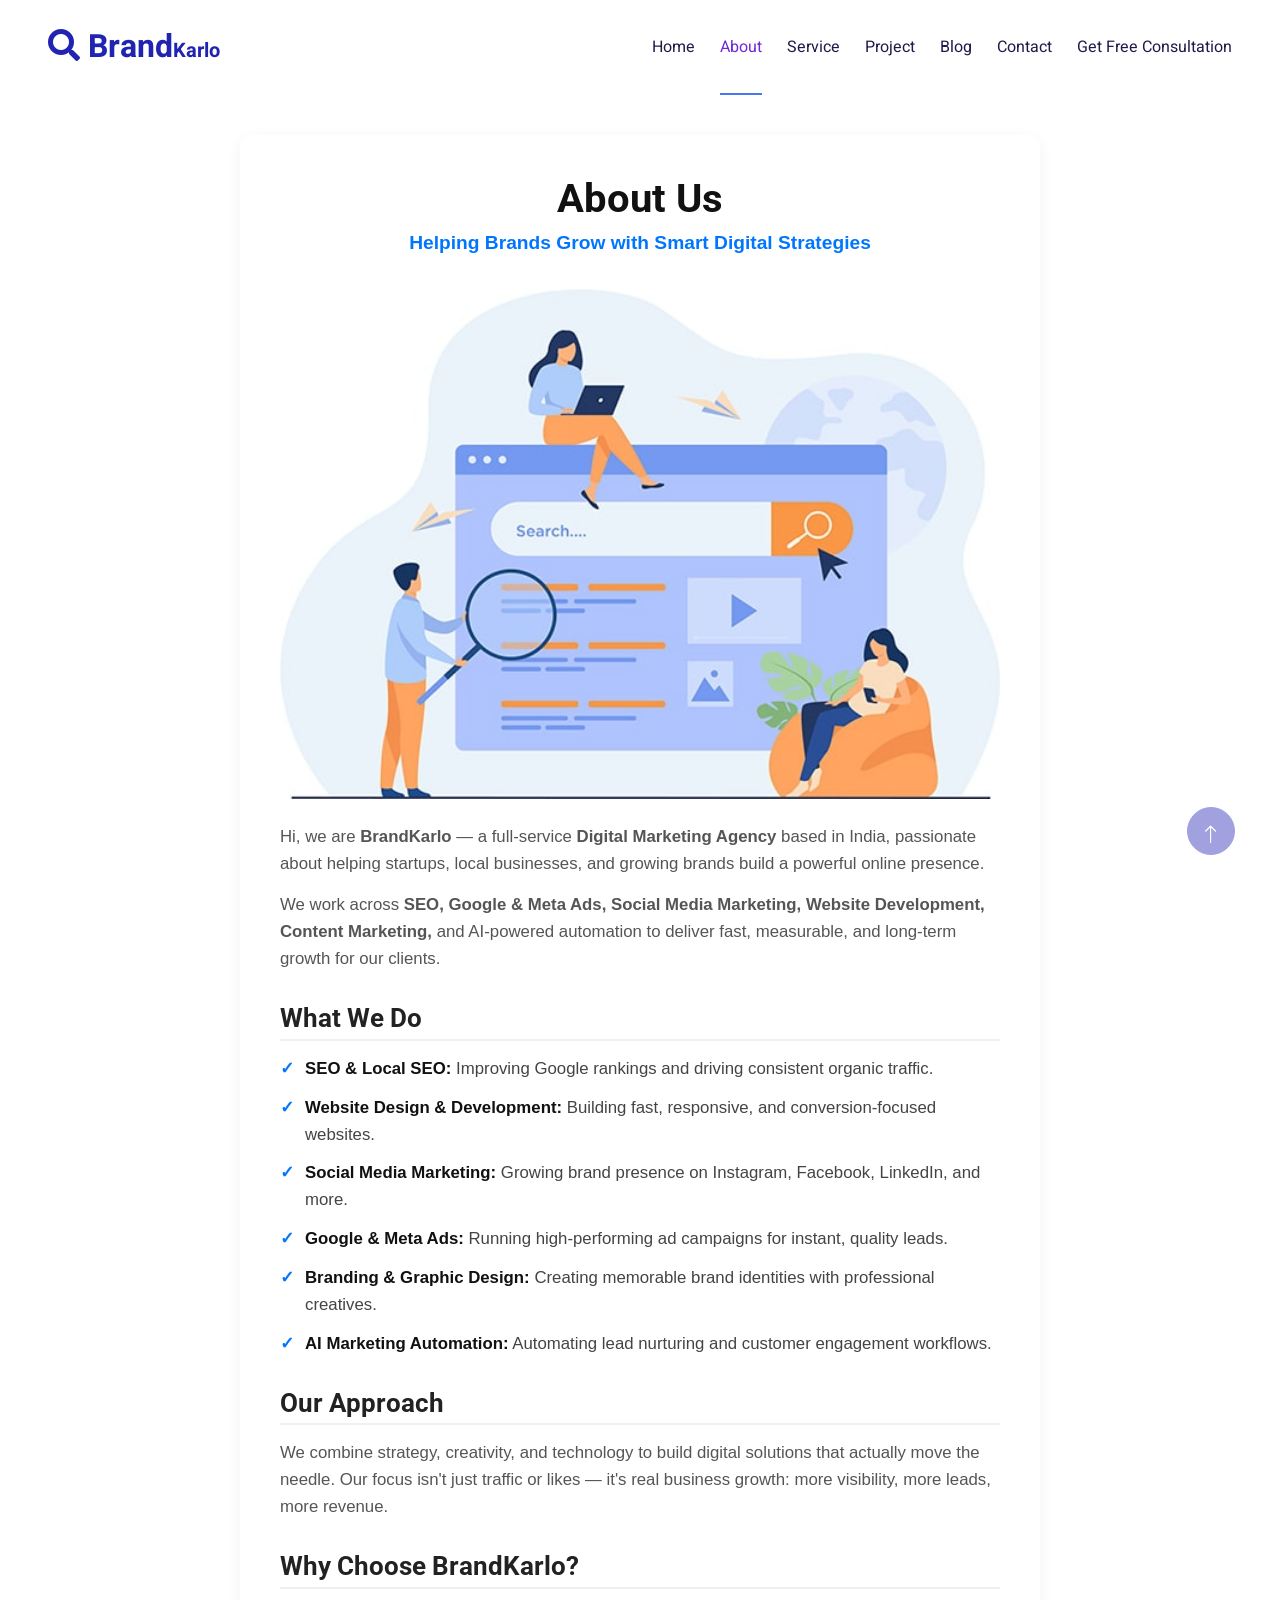
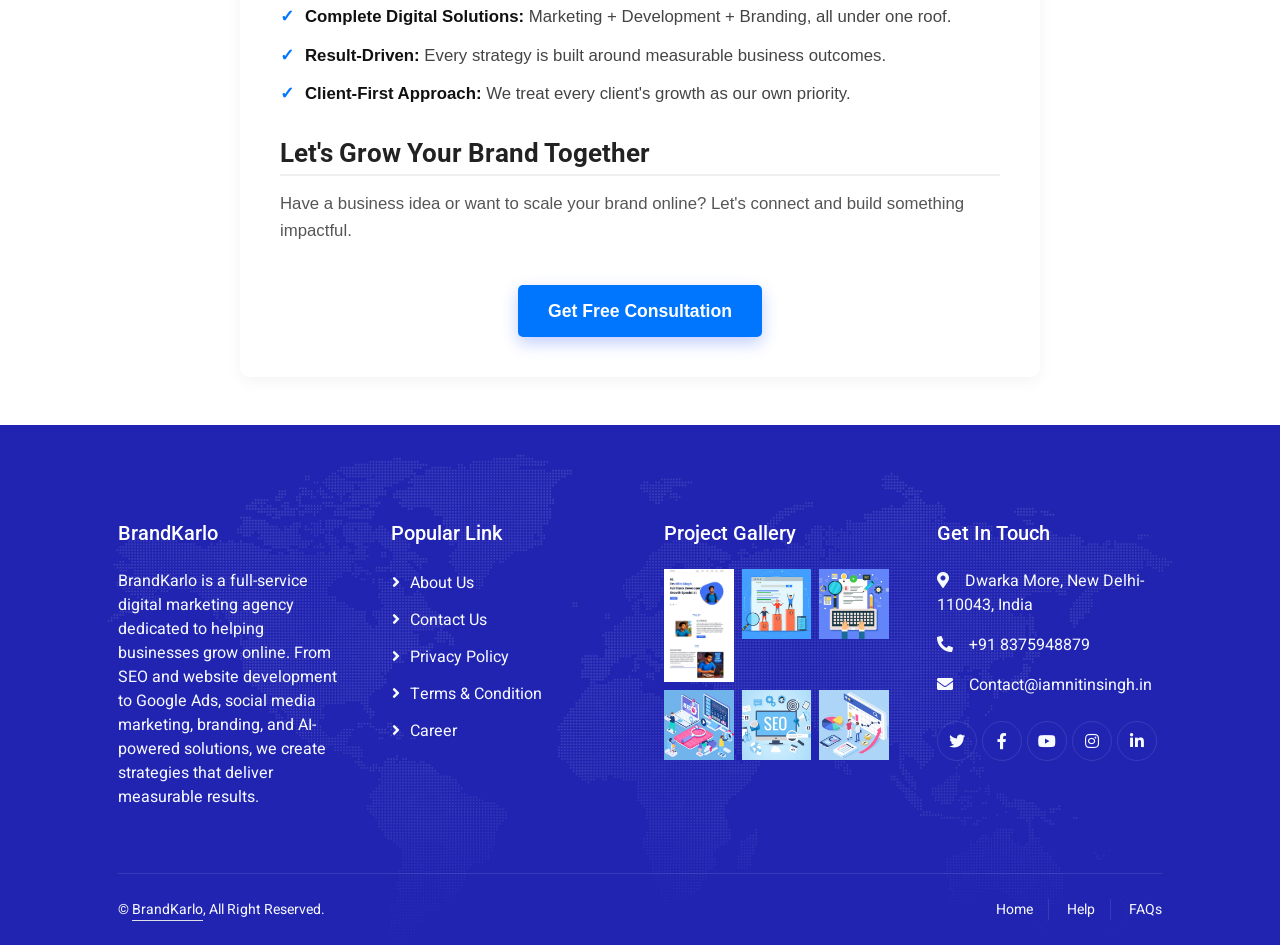
==== commit 3a87f4ea: "add blog post page" ====
--- a/about.html
+++ b/about.html
@@ -64,7 +64,6 @@
             <nav class="navbar navbar-expand-lg navbar-light bk-navbar px-4 px-lg-5 py-3 py-lg-0">
                 <a href="index.html" class="navbar-brand p-0">
                     <p class="navbar-logo m-0"><i class="fa fa-search me-2" aria-hidden="true"></i>Brand<span class="fs-5">Karlo</span></p>
-                    <!-- <img src="img/logo.png" alt="Logo"> -->
                 </a>
                 <button class="navbar-toggler" type="button" data-bs-toggle="collapse" data-bs-target="#navbarCollapse">
                     <span class="fa fa-bars"></span>
@@ -74,7 +73,8 @@
                         <a href="index.html" class="nav-item nav-link">Home</a>
                         <a href="about.html" class="nav-item nav-link active">About</a>
                         <a href="service.html" class="nav-item nav-link">Service</a>
-                        <!-- <a href="project.html" class="nav-item nav-link">Project</a> -->
+                        <a href="project.html" class="nav-item nav-link">Project</a>
+                        <a href="blog.html" class="nav-item nav-link">Blog</a>
                         <a href="contact.html" class="nav-item nav-link">Contact</a>
                         <a href="Get-Free-Consultation.html" class="nav-item nav-link">Get Free Consultation</a>
                     </div>
@@ -94,7 +94,9 @@
     <div class="subtitle">
         Helping Brands Grow with Smart Digital Strategies
     </div>
-    
+
+    <img src="img/about.jpg" alt="BrandKarlo digital marketing team at work" style="width:100%; border-radius:10px; margin-bottom:25px;">
+
     <p>
         Hi, we are <strong>BrandKarlo</strong> — a full-service 
         <strong>Digital Marketing Agency</strong> based in India, passionate about helping startups, local businesses, and growing brands build a powerful online presence.
@@ -206,11 +208,11 @@
 
                     <div class="col-md-6 col-lg-3">
                         <h5 class="text-white mb-4">Popular Link</h5>
-                        <a class="btn btn-link" href="#">About Us</a>
-                        <a class="btn btn-link" href="#">Contact Us</a>
-                        <a class="btn btn-link" href="#">Privacy Policy</a>
-                        <a class="btn btn-link" href="#">Terms & Condition</a>
-                        <a class="btn btn-link" href="#">Career</a>
+                        <a class="btn btn-link" href="about.html">About Us</a>
+                        <a class="btn btn-link" href="contact.html">Contact Us</a>
+                        <a class="btn btn-link" href="privacy-policy.html">Privacy Policy</a>
+                        <a class="btn btn-link" href="terms-and-conditions.html">Terms & Condition</a>
+                        <a class="btn btn-link" href="careers.html">Career</a>
                     </div>
                     <div class="col-md-6 col-lg-3">
                         <h5 class="text-white mb-4">Project Gallery</h5>
@@ -244,11 +246,11 @@
                         <p><i class="fa fa-phone-alt me-3"></i>+91 8375948879</p>
                         <p><i class="fa fa-envelope me-3"></i>Contact@iamnitinsingh.in</p>
                         <div class="d-flex pt-2">
-                            <a class="btn btn-outline-light btn-social" href="#"><i class="fab fa-twitter"></i></a>
-                            <a class="btn btn-outline-light btn-social" href="#"><i class="fab fa-facebook-f"></i></a>
-                            <a class="btn btn-outline-light btn-social" href="#"><i class="fab fa-youtube"></i></a>
-                            <a class="btn btn-outline-light btn-social" href="#"><i class="fab fa-instagram"></i></a>
-                            <a class="btn btn-outline-light btn-social" href="#"><i class="fab fa-linkedin-in"></i></a>
+                            <a class="btn btn-outline-light btn-social" href="https://twitter.com/brandkarlo" target="_blank" rel="noopener noreferrer" aria-label="BrandKarlo on Twitter"><i class="fab fa-twitter"></i></a>
+                            <a class="btn btn-outline-light btn-social" href="https://facebook.com/brandkarlo" target="_blank" rel="noopener noreferrer" aria-label="BrandKarlo on Facebook"><i class="fab fa-facebook-f"></i></a>
+                            <a class="btn btn-outline-light btn-social" href="https://youtube.com/@brandkarlo" target="_blank" rel="noopener noreferrer" aria-label="BrandKarlo on YouTube"><i class="fab fa-youtube"></i></a>
+                            <a class="btn btn-outline-light btn-social" href="https://instagram.com/brandkarlo" target="_blank" rel="noopener noreferrer" aria-label="BrandKarlo on Instagram"><i class="fab fa-instagram"></i></a>
+                            <a class="btn btn-outline-light btn-social" href="https://linkedin.com/company/brandkarlo" target="_blank" rel="noopener noreferrer" aria-label="BrandKarlo on LinkedIn"><i class="fab fa-linkedin-in"></i></a>
                         </div>
                     </div>
 
@@ -264,13 +266,13 @@
                 <div class="copyright">
                     <div class="row">
                         <div class="col-md-6 text-center text-md-start mb-3 mb-md-0">
-                            &copy; <a class="border-bottom" href="#">BrandKarlo</a>, All Right Reserved. 
+                            &copy; <a class="border-bottom" href="index.html">BrandKarlo</a>, All Right Reserved. 
                         </div>
                         <div class="col-md-6 text-center text-md-end">
                             <div class="footer-menu">
-                                <a href="#">Home</a>
-                                <a href="#">Help</a>
-                                <a href="#">FQAs</a>
+                                <a href="index.html">Home</a>
+                                <a href="contact.html">Help</a>
+                                <a href="faq.html">FAQs</a>
                             </div>
                         </div>
                     </div>
--- a/css/style.css
+++ b/css/style.css
@@ -1,3 +1,8 @@
+/* Keep anchor-linked sections visible below the sticky navbar */
+[id] {
+    scroll-margin-top: 90px;
+}
+
 /********** Template CSS **********/
 :root {
     --primary: #2124B1;
@@ -735,6 +740,67 @@
   border-top: 1px solid #f1f3f7;
 }
 
+.case-study-list {
+  list-style: none;
+  padding: 0;
+  margin: 0 0 4px;
+}
+
+.case-study-list li {
+  font-size: 13.5px;
+  line-height: 1.6;
+  color: #64748b;
+  margin-bottom: 8px;
+}
+
+.case-study-list li strong {
+  color: #0b1220;
+}
+
+/*** Static page content (Privacy Policy, Terms, Careers) ***/
+.static-page-content {
+  line-height: 1.7;
+  color: #555;
+}
+.static-page-content h3 {
+  font-size: 1.3rem;
+  color: #222;
+  margin-top: 28px;
+  margin-bottom: 12px;
+}
+.static-page-content p {
+  margin-bottom: 14px;
+  font-size: 1.02rem;
+}
+.static-page-content ul {
+  margin-bottom: 18px;
+  padding-left: 20px;
+}
+.static-page-content li {
+  margin-bottom: 8px;
+  font-size: 1.02rem;
+}
+.static-page-content a {
+  color: var(--primary);
+  font-weight: 600;
+}
+
+/*** Service detail blocks on the Service page ***/
+.service-detail-block h3 {
+  font-size: 1.35rem;
+  color: #222;
+  margin-bottom: 10px;
+}
+.service-detail-block p {
+  color: #555;
+  font-size: 1.02rem;
+  line-height: 1.7;
+}
+.service-detail-block a {
+  color: var(--primary);
+  font-weight: 600;
+}
+
 .view-link {
   display: inline-flex;
   align-items: center;
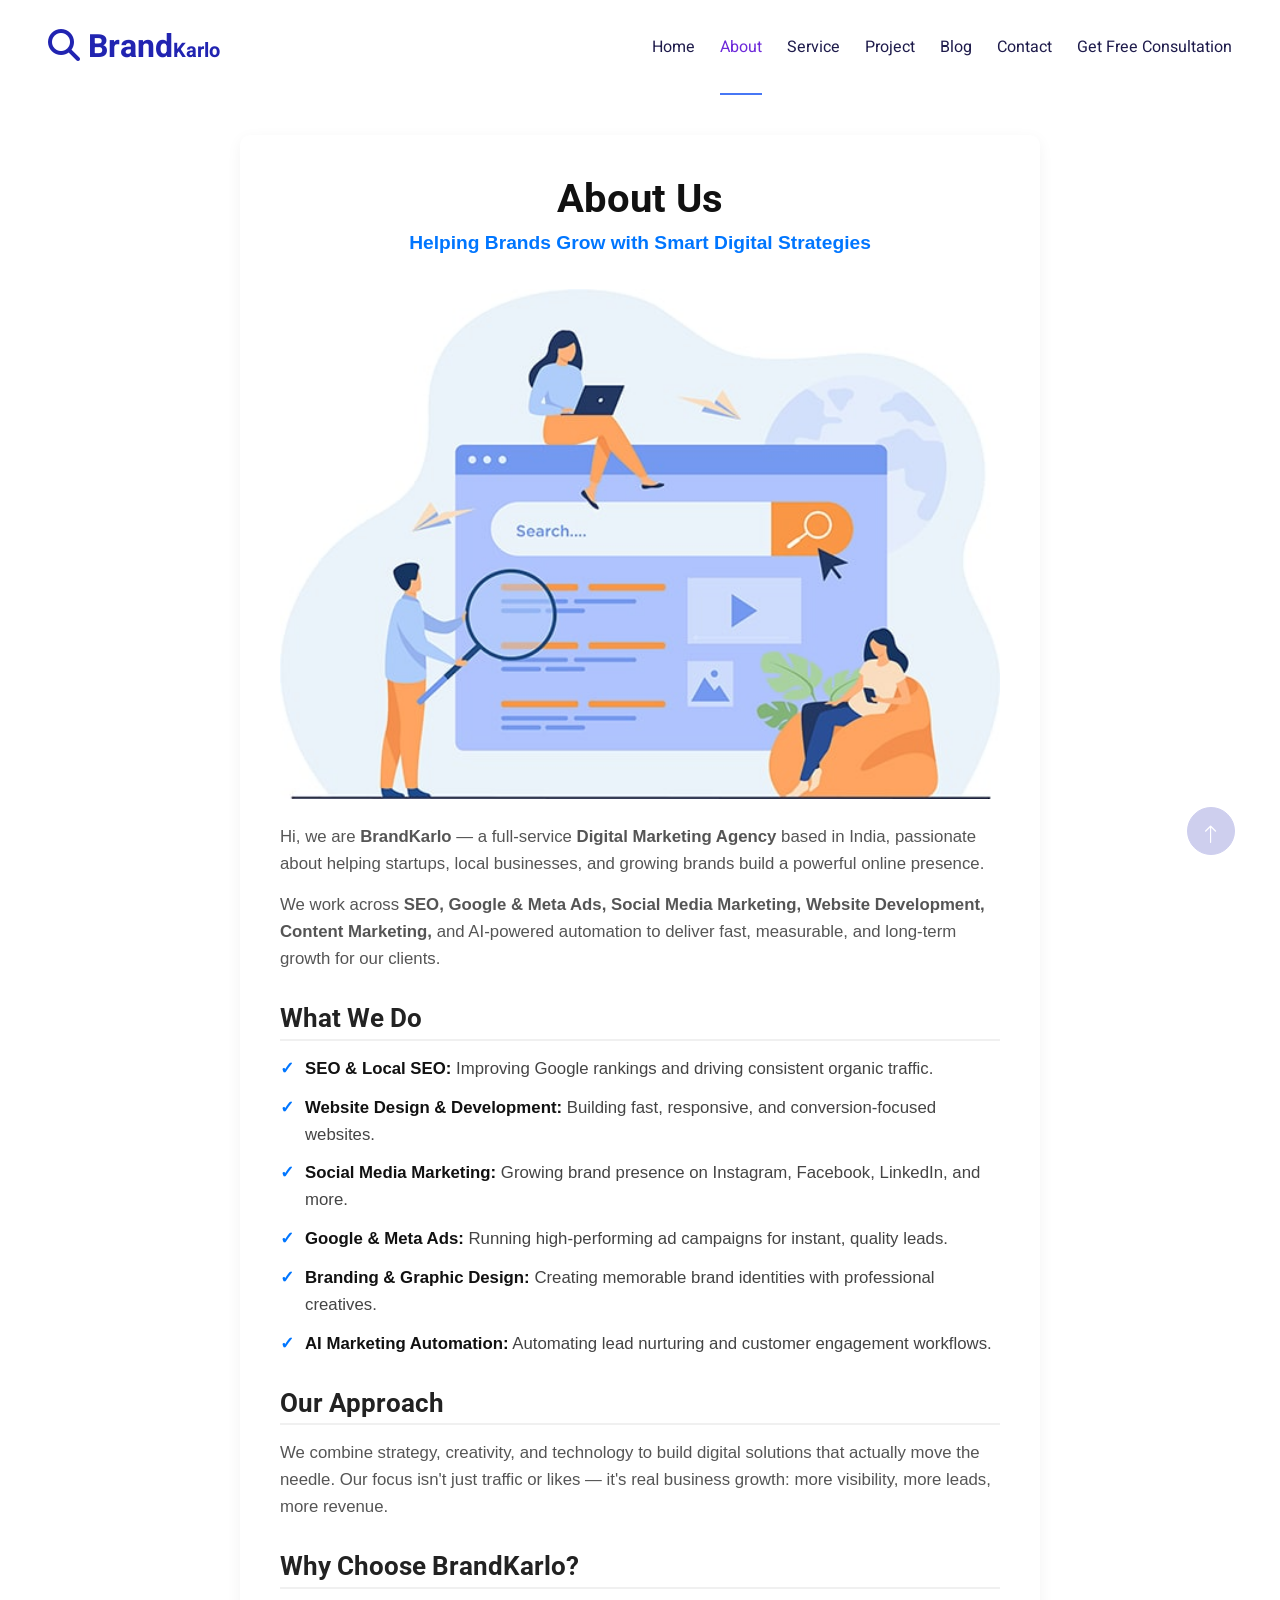
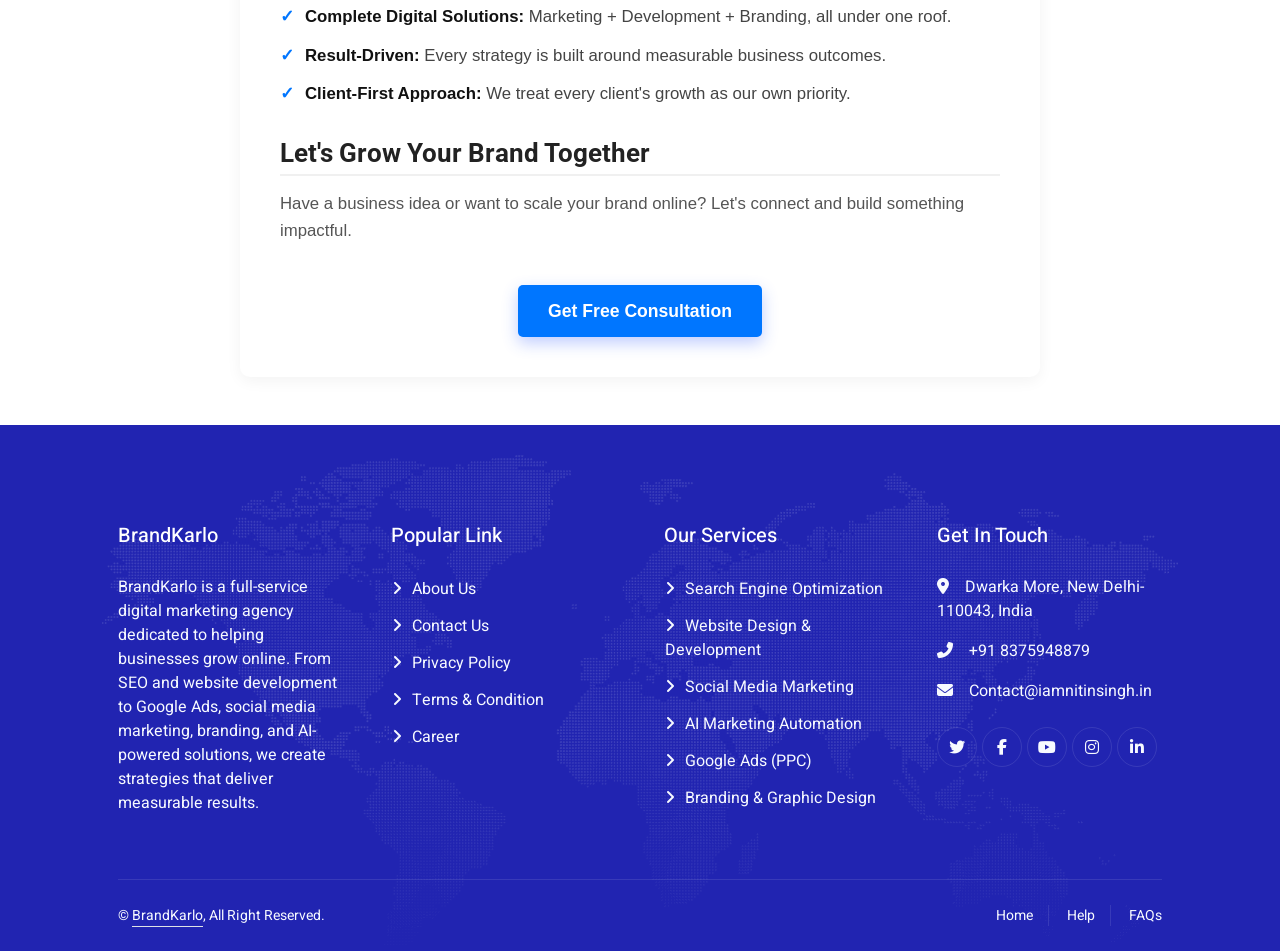
==== commit 8a91844b: "trmove photo gallery and add service links  and seo and much things" ====
--- a/about.html
+++ b/about.html
@@ -35,7 +35,7 @@
     <link href="https://fonts.googleapis.com/css2?family=Heebo:wght@400;500&family=Roboto:wght@400;500;700&display=swap" rel="stylesheet"> 
 
     <!-- Icon Font Stylesheet -->
-    <link href="https://cdnjs.cloudflare.com/ajax/libs/font-awesome/5.10.0/css/all.min.css" rel="stylesheet">
+    <link href="https://cdnjs.cloudflare.com/ajax/libs/font-awesome/6.5.2/css/all.min.css" rel="stylesheet">
     <link href="https://cdn.jsdelivr.net/npm/bootstrap-icons@1.4.1/font/bootstrap-icons.css" rel="stylesheet">
 
     <!-- Libraries Stylesheet -->
@@ -200,14 +200,14 @@
             <div class="container py-5 px-lg-5">
                 <div class="row g-5">
                     <div class="col-md-6 col-lg-3">
-                        <h5 class="text-white mb-4">BrandKarlo</h5>
+                        <p class="text-white mb-4 fw-medium fs-5">BrandKarlo</p>
                         <p>BrandKarlo is a full-service digital marketing agency dedicated to helping businesses grow online. From SEO and website development to Google Ads, social media marketing, branding, and AI-powered solutions, we create strategies that deliver measurable results.</p>
                        
                     </div>
 
 
                     <div class="col-md-6 col-lg-3">
-                        <h5 class="text-white mb-4">Popular Link</h5>
+                        <p class="text-white mb-4 fw-medium fs-5">Popular Link</p>
                         <a class="btn btn-link" href="about.html">About Us</a>
                         <a class="btn btn-link" href="contact.html">Contact Us</a>
                         <a class="btn btn-link" href="privacy-policy.html">Privacy Policy</a>
@@ -215,33 +215,19 @@
                         <a class="btn btn-link" href="careers.html">Career</a>
                     </div>
                     <div class="col-md-6 col-lg-3">
-                        <h5 class="text-white mb-4">Project Gallery</h5>
-                        <div class="row g-2">
-                            <div class="col-4">
-                                <img class="img-fluid" src="img/portfolio-1.jpg" alt="BrandKarlo project gallery thumbnail 1">
-                            </div>
-                            <div class="col-4">
-                                <img class="img-fluid" src="img/portfolio-2.jpg" alt="BrandKarlo project gallery thumbnail 2">
-                            </div>
-                            <div class="col-4">
-                                <img class="img-fluid" src="img/portfolio-3.jpg" alt="BrandKarlo project gallery thumbnail 3">
-                            </div>
-                            <div class="col-4">
-                                <img class="img-fluid" src="img/portfolio-4.jpg" alt="BrandKarlo project gallery thumbnail 4">
-                            </div>
-                            <div class="col-4">
-                                <img class="img-fluid" src="img/portfolio-5.jpg" alt="BrandKarlo project gallery thumbnail 5">
-                            </div>
-                            <div class="col-4">
-                                <img class="img-fluid" src="img/portfolio-6.jpg" alt="BrandKarlo project gallery thumbnail 6">
-                            </div>
-                        </div>
+                        <p class="text-white mb-4 fw-medium fs-5">Our Services</p>
+                        <a class="btn btn-link" href="service.html#seo-detail">Search Engine Optimization</a>
+                        <a class="btn btn-link" href="service.html#web-design-detail">Website Design &amp; Development</a>
+                        <a class="btn btn-link" href="service.html#social-media-detail">Social Media Marketing</a>
+                        <a class="btn btn-link" href="service.html#ai-automation-detail">AI Marketing Automation</a>
+                        <a class="btn btn-link" href="service.html#ppc-detail">Google Ads (PPC)</a>
+                        <a class="btn btn-link" href="service.html#branding-detail">Branding &amp; Graphic Design</a>
                     </div>
                     
 
                     
                     <div class="col-md-6 col-lg-3">
-                        <h5 class="text-white mb-4">Get In Touch</h5>
+                        <p class="text-white mb-4 fw-medium fs-5">Get In Touch</p>
                         <p><i class="fa fa-map-marker-alt me-3"></i>Dwarka More, New Delhi-110043, India</p>
                         <p><i class="fa fa-phone-alt me-3"></i>+91 8375948879</p>
                         <p><i class="fa fa-envelope me-3"></i>Contact@iamnitinsingh.in</p>
@@ -286,8 +272,8 @@
     </div>
 
     <!-- JavaScript Libraries -->
-    <script src="https://code.jquery.com/jquery-3.4.1.min.js"></script>
-    <script src="https://cdn.jsdelivr.net/npm/bootstrap@5.0.0/dist/js/bootstrap.bundle.min.js"></script>
+    <script src="https://code.jquery.com/jquery-3.7.1.min.js"></script>
+    <script src="https://cdn.jsdelivr.net/npm/bootstrap@5.3.3/dist/js/bootstrap.bundle.min.js"></script>
     <script src="lib/wow/wow.min.js"></script>
     <script src="lib/easing/easing.min.js"></script>
     <script src="lib/waypoints/waypoints.min.js"></script>
--- a/css/style.css
+++ b/css/style.css
@@ -669,6 +669,26 @@
   overflow: hidden;
 }
 
+.card-preview img.project-img {
+  width: 100%;
+  height: 100%;
+  object-fit: cover;
+  display: block;
+  transition: transform .35s ease;
+}
+
+.portfolio .card:hover .card-preview img.project-img {
+  transform: scale(1.06);
+}
+
+.card-preview.has-img::after {
+  content: "";
+  position: absolute;
+  inset: 0;
+  background: linear-gradient(180deg, rgba(15,23,42,0) 60%, rgba(15,23,42,.35) 100%);
+  pointer-events: none;
+}
+
 .tag {
   position: absolute;
   top: 14px;
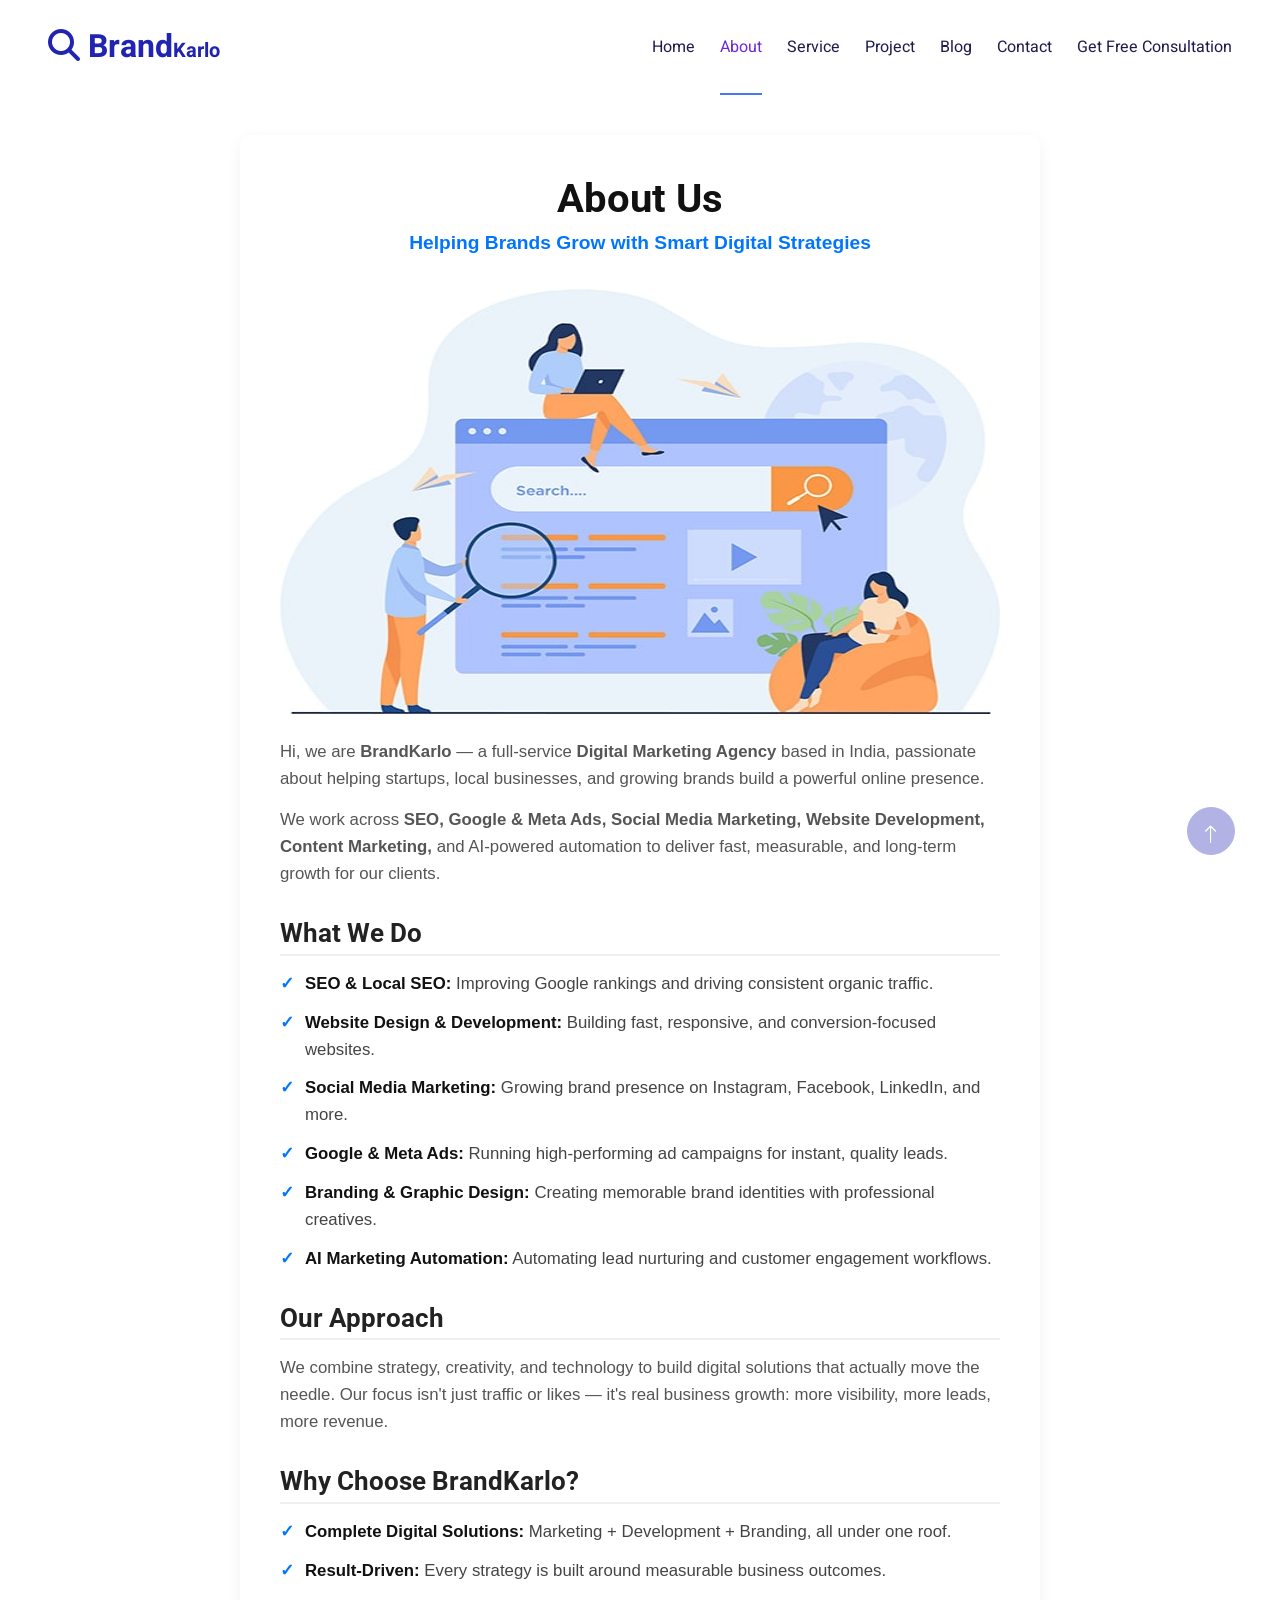
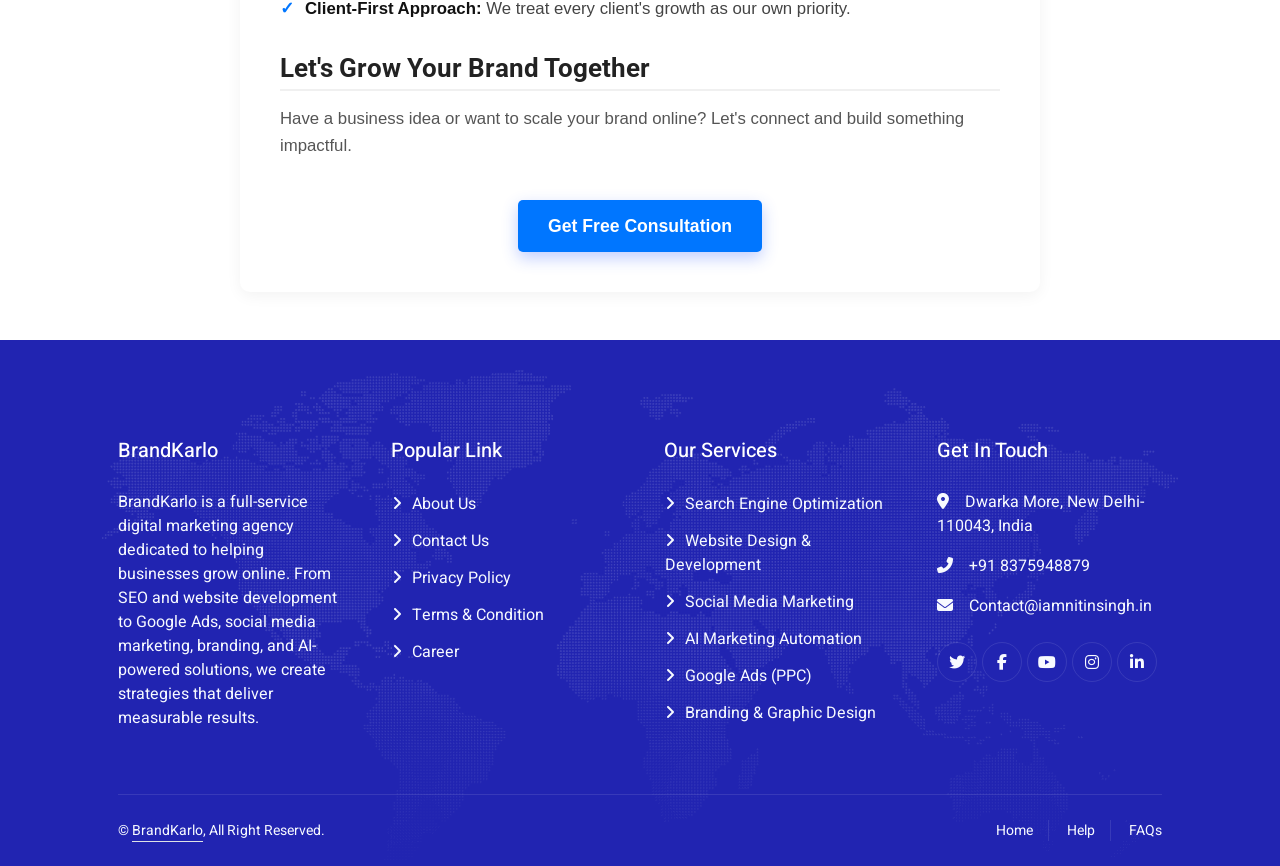
==== commit ce120020: "update seo" ====
--- a/about.html
+++ b/about.html
@@ -65,7 +65,7 @@
                 <a href="index.html" class="navbar-brand p-0">
                     <p class="navbar-logo m-0"><i class="fa fa-search me-2" aria-hidden="true"></i>Brand<span class="fs-5">Karlo</span></p>
                 </a>
-                <button class="navbar-toggler" type="button" data-bs-toggle="collapse" data-bs-target="#navbarCollapse">
+                <button class="navbar-toggler" type="button" data-bs-toggle="collapse" data-bs-target="#navbarCollapse" aria-controls="navbarCollapse" aria-expanded="false" aria-label="Toggle navigation">
                     <span class="fa fa-bars"></span>
                 </button>
                 <div class="collapse navbar-collapse" id="navbarCollapse">
@@ -95,7 +95,7 @@
         Helping Brands Grow with Smart Digital Strategies
     </div>
 
-    <img src="img/about.jpg" alt="BrandKarlo digital marketing team at work" style="width:100%; border-radius:10px; margin-bottom:25px;">
+    <img src="img/about.jpg" alt="BrandKarlo digital marketing team at work" style="width:100%; border-radius:10px; margin-bottom:25px;" width="600" height="425" loading="lazy" decoding="async">
 
     <p>
         Hi, we are <strong>BrandKarlo</strong> — a full-service 
@@ -268,7 +268,7 @@
         <!-- Footer End -->
 
         <!-- Back to Top -->
-        <a href="#" class="btn btn-lg btn-primary btn-lg-square back-to-top pt-2"><i class="bi bi-arrow-up"></i></a>
+        <a href="#" class="btn btn-lg btn-primary btn-lg-square back-to-top pt-2" aria-label="Back to top"><i class="bi bi-arrow-up" aria-hidden="true"></i></a>
     </div>
 
     <!-- JavaScript Libraries -->
